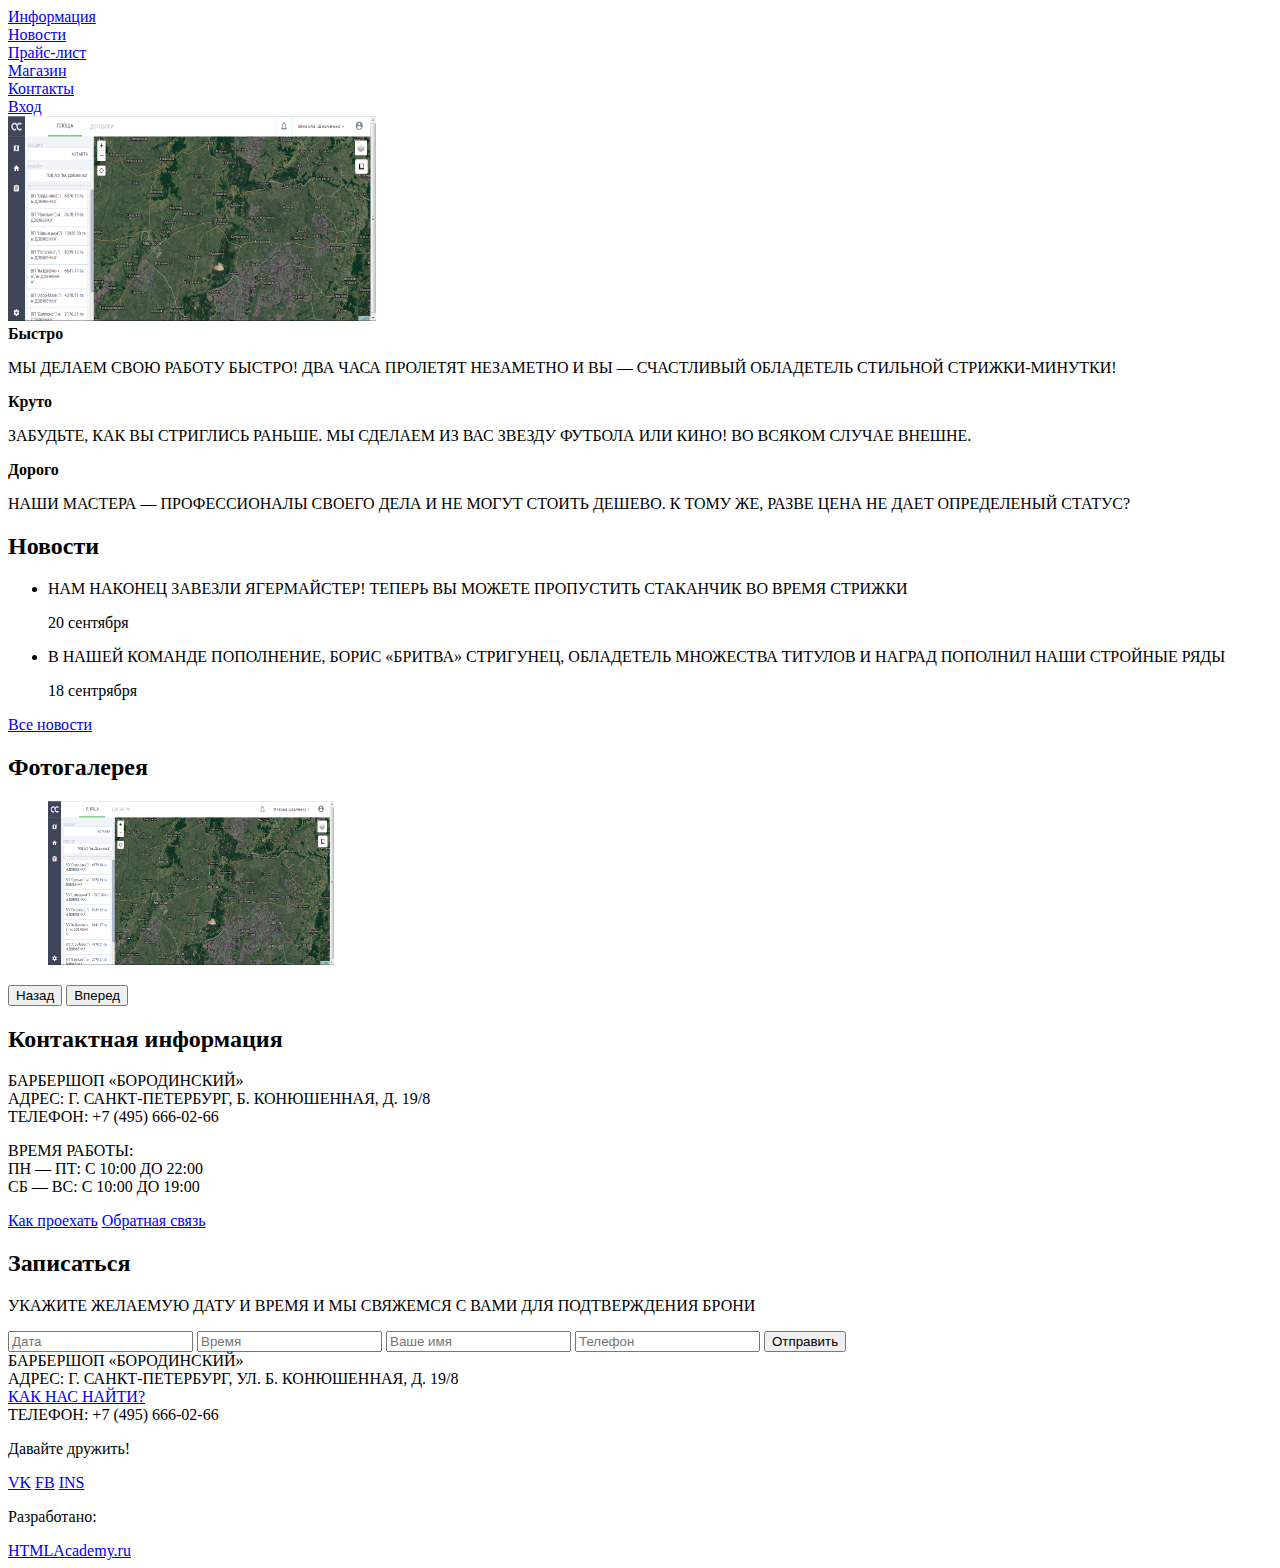
==== index.html @ 804c6f4c "Разметка" ====
<!DOCTYPE html>
<html lang ="ru">
	<head>
		<link href="css/style.css" rel="stylesheet">
		<meta charset="utf-8">
		<title>Барбершоп «Бородинский»</title>
	</head>
	<body>
		<header class="main-header">
			<div class="container">
				<nav class="main-navigation">
					<li>
						<a href="#">Информация</a>
					</li>
					<li>
						<a href="#">Новости</a>
					</li>
					<li>
						<a href="#">Прайс-лист</a>
					</li>
					<li>
						<a href="#">Магазин</a>
					</li>
					<li>
						<a href="#">Контакты</a>
					</li>
				</nav>
				<div class="user-block">
					<a class="login" href="#">Вход</a>
				</div>
			</div>
		</header>
		<main class="container">
			<div class="index-logo">
				<img src="img/index-logo.png" width="368" height="205" alt="Барбершоп «Бородинский»">
			</div>
			<section class="features">
				<div class="features-item">
					<b class="features-name">Быстро</b>
					<p>МЫ ДЕЛАЕМ СВОЮ РАБОТУ БЫСТРО! ДВА ЧАСА ПРОЛЕТЯТ 
					НЕЗАМЕТНО И ВЫ — СЧАСТЛИВЫЙ ОБЛАДЕТЕЛЬ 
					СТИЛЬНОЙ СТРИЖКИ-МИНУТКИ!
					</p>
				</div>
				<div class="features-item">
					<b class="features-name">Круто</b>
					<p>ЗАБУДЬТЕ, КАК ВЫ СТРИГЛИСЬ РАНЬШЕ.
					МЫ СДЕЛАЕМ ИЗ ВАС ЗВЕЗДУ ФУТБОЛА ИЛИ КИНО!
					ВО ВСЯКОМ СЛУЧАЕ ВНЕШНЕ.
					</p>
				</div>
				<div class="features-item">
					<b class="features-name">Дорого</b>
					<p>НАШИ МАСТЕРА — ПРОФЕССИОНАЛЫ СВОЕГО ДЕЛА 
					И НЕ МОГУТ СТОИТЬ ДЕШЕВО. К ТОМУ ЖЕ,
					РАЗВЕ ЦЕНА НЕ ДАЕТ ОПРЕДЕЛЕНЫЙ СТАТУС?
					</p>
				</div>
			</section>
			<div class="index-content">
				<div class="index-content-left">
					<h2 class="index-content-title">Новости</h2>
				<ul class="news-preview">
					<li>
						<p>НАМ НАКОНЕЦ ЗАВЕЗЛИ ЯГЕРМАЙСТЕР! 
						ТЕПЕРЬ ВЫ МОЖЕТЕ ПРОПУСТИТЬ СТАКАНЧИК ВО ВРЕМЯ СТРИЖКИ
						</p>
						<time datetime="2016-09-20">20 сентября</time>
					</li>
					<li>
						<p>В НАШЕЙ КОМАНДЕ ПОПОЛНЕНИЕ, БОРИС «БРИТВА» 
						СТРИГУНЕЦ, ОБЛАДЕТЕЛЬ МНОЖЕСТВА ТИТУЛОВ И НАГРАД ПОПОЛНИЛ НАШИ СТРОЙНЫЕ РЯДЫ
						</p>	
						<time datetime="2016-09-18">18 сентрября</time>
					</li>
				</ul>
				<a class="btn" href="#">Все новости</a>
			</div>
				<div class="index-content-right">
					<h2 class="index-content-title">Фотогалерея</h2>
						<div class="gallery">
							<figure class="gallery-content">
								<img src="img/photo-1.jpg" width="286" height="164" alt="">
							</figure>
							<button class="btn gallery-prev">Назад</button>
							<button class="btn gallery-next">Вперед</button>
						</div>
				</div>
			</div>
			<div class="index-content">
				<div class="index-content-left">
					<h2 class="index-content-title">Контактная информация</h2>
					<p>БАРБЕРШОП «БОРОДИНСКИЙ» <br>
					АДРЕС: Г. САНКТ-ПЕТЕРБУРГ, Б. КОНЮШЕННАЯ, Д. 19/8 <br>
					ТЕЛЕФОН: +7 (495) 666-02-66 <br>
					</p>
					<p>ВРЕМЯ РАБОТЫ:<br>
					ПН — ПТ: С 10:00 ДО 22:00 <br>
					СБ — ВС: С 10:00 ДО 19:00
					</p>
					<a class="btn" href="#">Как проехать</a>
					<a class="btn" href="#">Обратная связь</a>
				</div>
				<div class="index-content-right">
					<h2 class="index-content-title">Записаться</h2>
					<p>УКАЖИТЕ ЖЕЛАЕМУЮ ДАТУ И ВРЕМЯ И МЫ СВЯЖЕМСЯ С ВАМИ ДЛЯ ПОДТВЕРЖДЕНИЯ БРОНИ
					</p>
					<form class="appointment-form" action="https://echo.htmlacademy.ru" method="past">
						<input type="text" name="date" value="" placeholder="Дата">
						<input type="text" name="time" value="" placeholder="Время">
						<input type="text" name="name" value="" placeholder="Ваше имя">
						<input type="tel" name="phone" value="" placeholder="Телефон">
						<button class="btn" type="submit">Отправить</button>
					</form>
				</div>
			</div>
		</main>
		<footer class ="main-footer"> 
			<div class="container">
				<section class="footer-contacts">
					БАРБЕРШОП «БОРОДИНСКИЙ» <br>
					АДРЕС: Г. САНКТ-ПЕТЕРБУРГ, УЛ. Б. КОНЮШЕННАЯ, Д. 19/8 <br>
					<a href="#">КАК НАС НАЙТИ?</a><br>
					ТЕЛЕФОН: +7 (495) 666-02-66
				</section>
				<section class="footer-social">
					<p>Давайте дружить!</p>
					<a class="social-btn social-btn-vk" href="#">VK</a>
					<a class="social-btn social-btn-fb" href="#">FB</a>
					<a class="social-btn social-btn-ins" href="#">INS</a>
				</section>
				<section class="footer-conpyright">
					<p>Разработано:</p>
					<a class="btn" href="https://htmlacademy.ru">HTMLAcademy.ru</a>
				</section>
			</div>
		</footer>
	</body>
</html>
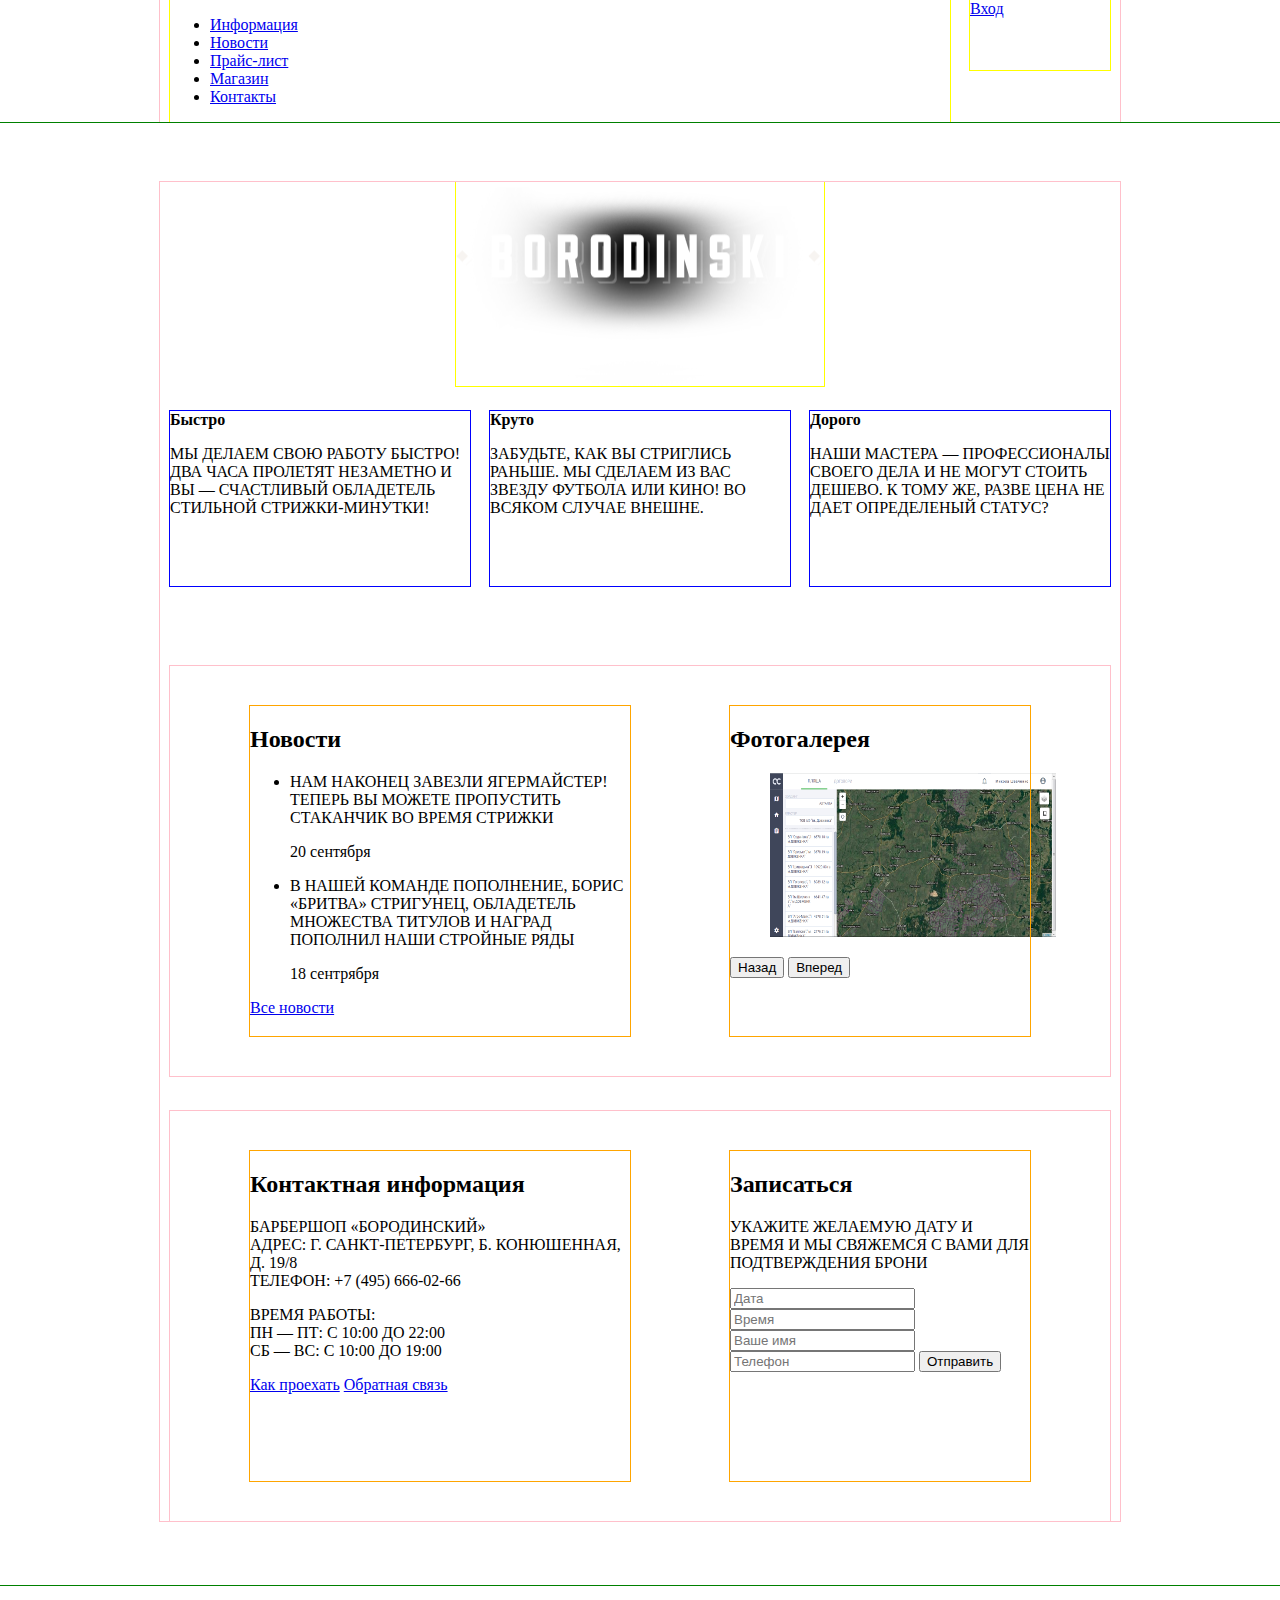
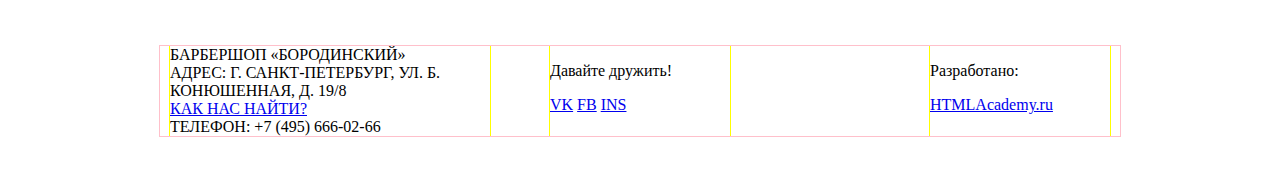
==== commit 81ab552c: "Grid:index,price adding images" ====
--- a/index.html
+++ b/index.html
@@ -2,28 +2,31 @@
 <html lang ="ru">
 	<head>
 		<link href="css/style.css" rel="stylesheet">
+
 		<meta charset="utf-8">
 		<title>Барбершоп «Бородинский»</title>
 	</head>
 	<body>
 		<header class="main-header">
-			<div class="container">
+			<div class="container clearfix ">
 				<nav class="main-navigation">
-					<li>
-						<a href="#">Информация</a>
-					</li>
-					<li>
-						<a href="#">Новости</a>
-					</li>
-					<li>
-						<a href="#">Прайс-лист</a>
-					</li>
-					<li>
-						<a href="#">Магазин</a>
-					</li>
-					<li>
-						<a href="#">Контакты</a>
-					</li>
+					<ul>
+						<li>
+							<a href="#">Информация</a>
+						</li>
+						<li>
+							<a href="#">Новости</a>
+						</li>
+						<li>
+							<a href="#">Прайс-лист</a>
+						</li>
+						<li>
+							<a href="#">Магазин</a>
+						</li>
+						<li>
+							<a href="#">Контакты</a>
+						</li>
+					</ul>
 				</nav>
 				<div class="user-block">
 					<a class="login" href="#">Вход</a>
@@ -34,7 +37,7 @@
 			<div class="index-logo">
 				<img src="img/index-logo.png" width="368" height="205" alt="Барбершоп «Бородинский»">
 			</div>
-			<section class="features">
+			<section class="features clearfix">
 				<div class="features-item">
 					<b class="features-name">Быстро</b>
 					<p>МЫ ДЕЛАЕМ СВОЮ РАБОТУ БЫСТРО! ДВА ЧАСА ПРОЛЕТЯТ 
@@ -57,25 +60,25 @@
 					</p>
 				</div>
 			</section>
-			<div class="index-content">
+			<div class="index-content clearfix ">
 				<div class="index-content-left">
 					<h2 class="index-content-title">Новости</h2>
-				<ul class="news-preview">
-					<li>
-						<p>НАМ НАКОНЕЦ ЗАВЕЗЛИ ЯГЕРМАЙСТЕР! 
-						ТЕПЕРЬ ВЫ МОЖЕТЕ ПРОПУСТИТЬ СТАКАНЧИК ВО ВРЕМЯ СТРИЖКИ
-						</p>
-						<time datetime="2016-09-20">20 сентября</time>
-					</li>
-					<li>
-						<p>В НАШЕЙ КОМАНДЕ ПОПОЛНЕНИЕ, БОРИС «БРИТВА» 
-						СТРИГУНЕЦ, ОБЛАДЕТЕЛЬ МНОЖЕСТВА ТИТУЛОВ И НАГРАД ПОПОЛНИЛ НАШИ СТРОЙНЫЕ РЯДЫ
-						</p>	
-						<time datetime="2016-09-18">18 сентрября</time>
-					</li>
-				</ul>
-				<a class="btn" href="#">Все новости</a>
-			</div>
+					<ul class="news-preview">
+						<li>
+							<p>НАМ НАКОНЕЦ ЗАВЕЗЛИ ЯГЕРМАЙСТЕР! 
+							ТЕПЕРЬ ВЫ МОЖЕТЕ ПРОПУСТИТЬ СТАКАНЧИК ВО ВРЕМЯ СТРИЖКИ
+							</p>
+							<time datetime="2016-09-20">20 сентября</time>
+						</li>
+						<li>
+							<p>В НАШЕЙ КОМАНДЕ ПОПОЛНЕНИЕ, БОРИС «БРИТВА» 
+							СТРИГУНЕЦ, ОБЛАДЕТЕЛЬ МНОЖЕСТВА ТИТУЛОВ И НАГРАД ПОПОЛНИЛ НАШИ СТРОЙНЫЕ РЯДЫ
+							</p>	
+							<time datetime="2016-09-18">18 сентрября</time>
+						</li>
+					</ul>
+					<a class="btn" href="#">Все новости</a>
+				</div>
 				<div class="index-content-right">
 					<h2 class="index-content-title">Фотогалерея</h2>
 						<div class="gallery">
@@ -87,7 +90,7 @@
 						</div>
 				</div>
 			</div>
-			<div class="index-content">
+			<div class="index-content clearfix ">
 				<div class="index-content-left">
 					<h2 class="index-content-title">Контактная информация</h2>
 					<p>БАРБЕРШОП «БОРОДИНСКИЙ» <br>
@@ -116,7 +119,7 @@
 			</div>
 		</main>
 		<footer class ="main-footer"> 
-			<div class="container">
+			<div class="container clearfix">
 				<section class="footer-contacts">
 					БАРБЕРШОП «БОРОДИНСКИЙ» <br>
 					АДРЕС: Г. САНКТ-ПЕТЕРБУРГ, УЛ. Б. КОНЮШЕННАЯ, Д. 19/8 <br>
@@ -129,7 +132,7 @@
 					<a class="social-btn social-btn-fb" href="#">FB</a>
 					<a class="social-btn social-btn-ins" href="#">INS</a>
 				</section>
-				<section class="footer-conpyright">
+				<section class="footer-copyright">
 					<p>Разработано:</p>
 					<a class="btn" href="https://htmlacademy.ru">HTMLAcademy.ru</a>
 				</section>
--- a/css/style.css
+++ b/css/style.css
@@ -0,0 +1,153 @@
+html,
+body {
+	min-width: 1122px;
+	min-height: 1750px;
+	margin: 0;
+	padding: 0;
+
+}
+
+
+body {
+
+	background-color: white;
+   /* background-image: url("../img/bg.jpg");
+    background-repeat: no-repeat;
+    background-position: center top;
+    */
+}
+
+.main-header {
+	margin-bottom: 60px;
+
+	/*Grid*/
+
+	outline: 1px solid green;
+}
+
+.clearfix::after {
+	content: "";
+	display: table;
+	clear: both;
+}
+.container {
+	width:940px;
+	padding:0 10px;
+	margin: 0 auto;
+	
+	/*Grid*/
+
+	outline: 1px solid pink;
+}
+
+.main-navigation{
+	float: left;
+	width: 780px;
+
+	/*Grid*/
+	
+	min-height: 70px;
+	outline: 1px solid yellow;
+}
+
+.user-block {
+	float: right;
+	width: 140px;
+
+	/*Grid*/
+	
+	min-height: 70px;
+	outline: 1px solid yellow;
+}
+
+.index-logo{
+	width: 368px;
+	height: 204px;
+	margin-right: auto;
+	margin-left: auto;
+	margin-bottom: 25px;
+
+	/*Grid*/
+
+	outline: 1px solid yellow; 
+}
+.features{
+	margin-bottom: 80px;
+}
+.features-item {
+	float: left;
+	width: 300px;
+	margin-right: 20px;
+
+	/*Grid*/
+	min-height: 175px;
+	outline: 1px solid blue;
+
+}
+
+.features-item:last-child {
+	margin-right: 0px;
+}
+
+.index-content{
+	padding: 40px 80px;
+	margin-bottom: 35px;
+	outline: 1px solid pink ;
+}
+
+.index-content-left{
+	float:left;
+	width:380px;
+
+	/*Grid*/
+	min-height: 330px;
+	outline: 1px solid orange ;
+}
+
+.index-content-right{
+	float: right;
+	width:300px;
+	
+	/*Grid*/
+	min-height: 330px;
+	outline: 1px solid orange;
+}
+.main-footer {
+	margin-top: 65px;
+	padding-top:60px;
+	padding-bottom:40px;
+
+	outline: 1px solid green;
+
+}
+
+.footer-contacts {
+	float: left;
+	width: 320px;
+	margin-right: 60px;
+
+		/*Grid*/
+	
+	min-height: 90px;
+	outline: 1px solid yellow;
+}
+
+.footer-social {
+	float: left;
+	width: 180px;
+
+		/*Grid*/
+	
+	min-height: 90px;
+	outline: 1px solid yellow;
+}
+
+.footer-copyright {
+	float: right;
+	width: 180px;
+
+		/*Grid*/
+	
+	min-height: 90px;
+	outline: 1px solid yellow;
+}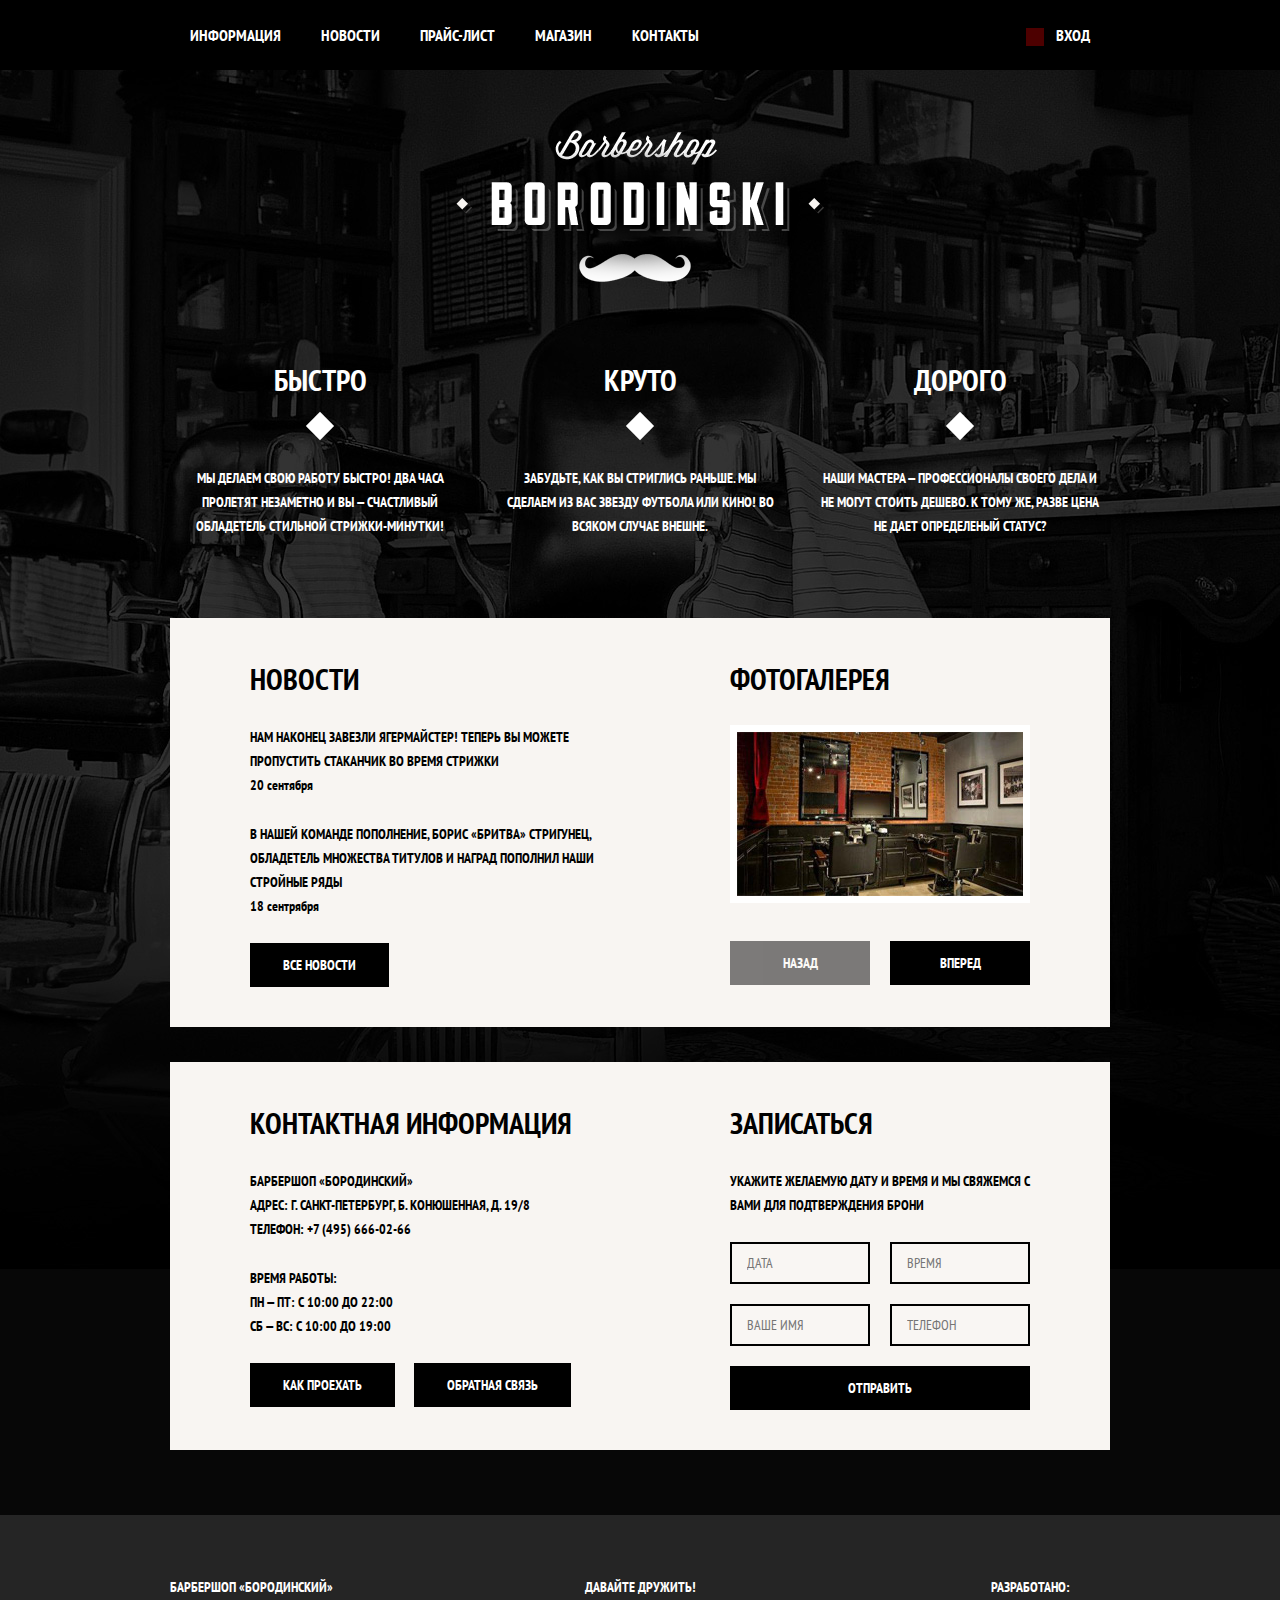
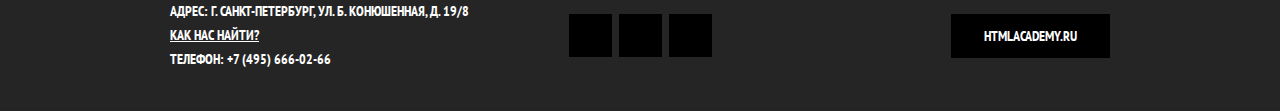
==== commit ac0dffa2: "Декоративные элементы index" ====
--- a/index.html
+++ b/index.html
@@ -1,8 +1,10 @@
 <!DOCTYPE html>
 <html lang ="ru">
 	<head>
+		<link href="https://fonts.googleapis.com/css?family=PT+Sans+Narrow:400,700&amp;subset=cyrillic" rel="stylesheet">
+		<link href="css/normalize.css" rel="stylesheet">
 		<link href="css/style.css" rel="stylesheet">
-
+		
 		<meta charset="utf-8">
 		<title>Барбершоп «Бородинский»</title>
 	</head>
@@ -83,10 +85,10 @@
 					<h2 class="index-content-title">Фотогалерея</h2>
 						<div class="gallery">
 							<figure class="gallery-content">
-								<img src="img/photo-1.jpg" width="286" height="164" alt="">
+								<img src="img/gallery-1.jpg" width="286" height="164" alt="">
 							</figure>
-							<button class="btn gallery-prev">Назад</button>
-							<button class="btn gallery-next">Вперед</button>
+							<button class="btn gallery-prev" type="button" disabled>Назад</button>
+							<button class="btn gallery-next" type="button">Вперед</button>
 						</div>
 				</div>
 			</div>
--- a/css/style.css
+++ b/css/style.css
@@ -1,28 +1,27 @@
 html,
 body {
-	min-width: 1122px;
-	min-height: 1750px;
 	margin: 0;
 	padding: 0;
-
-}
-
-
-body {
-
-	background-color: white;
-   /* background-image: url("../img/bg.jpg");
-    background-repeat: no-repeat;
-    background-position: center top;
-    */
-}
+}
+body { 
+	min-width: 960px;
+
+	font-weight: 700;
+	font-size: 14px;
+	line-height: 24px;
+	font-family: "PT Sans Narrow", "Arial",sans-serif;
+	color:#ffffff;
+	text-transform: uppercase;
+
+	background: #000000 url("../img/bg.jpg") no-repeat center top;
+} 
 
 .main-header {
 	margin-bottom: 60px;
 
-	/*Grid*/
-
-	outline: 1px solid green;
+	color:#ffffff;
+	
+	background-color: #000000; 
 }
 
 .clearfix::after {
@@ -30,124 +29,530 @@
 	display: table;
 	clear: both;
 }
+
 .container {
 	width:940px;
 	padding:0 10px;
 	margin: 0 auto;
-	
-	/*Grid*/
-
-	outline: 1px solid pink;
+
 }
 
 .main-navigation{
 	float: left;
 	width: 780px;
-
-	/*Grid*/
-	
-	min-height: 70px;
-	outline: 1px solid yellow;
+}
+
+.main-navigation ul {
+	margin: 0;
+	padding: 0;
+
+	list-style: none;
+	font-size:0;
+}
+
+.main-navigation li {
+	display: inline-block;
+
+	font-size:16px;
+	line-height: 20px;
+	vertical-align: top;
+}
+
+.main-navigation a {
+	display: block;
+	padding: 25px 20px;
+
+	color:#ffffff;
+	text-decoration: none;
+}
+
+.main-navigation a:hover {
+	background: #242424;
 }
 
 .user-block {
 	float: right;
-	width: 140px;
-
-	/*Grid*/
-	
-	min-height: 70px;
-	outline: 1px solid yellow;
+	max-width: 140px;
+}
+.login {
+	position: relative;
+	display: inline-block;
+	padding: 25px 20px;
+	padding-left: 50px;
+
+	font-size:16px;
+	line-height: 20px;
+	vertical-align: top;
+	color: #ffffff;
+	text-decoration: none;
+}
+
+.login:hover {
+	background: #242424;
+}
+
+.login::before {
+	content: "";
+	position: absolute;
+	top:28px;
+	left:20px;
+
+	width: 18px;
+	height:18px;
+
+	background: #ff0000 url("img/sprite.png") no-repeat -1px -15px ;
+	opacity: 0.3;
+}
+
+.login:hover::before {
+	opacity: 1;
 }
 
 .index-logo{
 	width: 368px;
 	height: 204px;
-	margin-right: auto;
-	margin-left: auto;
+	margin: 0 auto;
 	margin-bottom: 25px;
-
-	/*Grid*/
-
-	outline: 1px solid yellow; 
-}
+}
+.index-logo img {
+	width: 368px;
+	height: 204px;
+}
+
 .features{
 	margin-bottom: 80px;
 }
+
 .features-item {
 	float: left;
 	width: 300px;
 	margin-right: 20px;
-
-	/*Grid*/
-	min-height: 175px;
-	outline: 1px solid blue;
-
+	text-align: center;
+}
+
+.features-name {
+	position: relative;
+	display: block;
+
+	margin-bottom: 30px;
+	padding-bottom: 35px;
+
+	font-size:30px;
+	line-height: 42px;
 }
 
 .features-item:last-child {
 	margin-right: 0px;
 }
+
+.features-item p {
+	margin:10px;
+	margin-bottom: 0; 
+}
+
+.features-name::after {
+	content:"";
+	position: absolute;
+	bottom: 0;
+	left: 50%;
+	margin-left: -10px;
+
+	display: block;
+	width: 20px;
+	height: 20px;
+
+	background-color: #ffffff;
+	transform: rotate(45deg);
+}
+
 
 .index-content{
 	padding: 40px 80px;
 	margin-bottom: 35px;
-	outline: 1px solid pink ;
-}
-
-.index-content-left{
+
+	color: #000000;
+
+	background: 
+	url("../img/index-content-shadow") no-repeat center,
+	#f8f5f2 url("../img/pattern-white.jpg")
+	;
+}
+
+.index-content-left {
 	float:left;
 	width:380px;
-
-	/*Grid*/
-	min-height: 330px;
-	outline: 1px solid orange ;
-}
-
-.index-content-right{
+}
+
+.index-content-right {
 	float: right;
 	width:300px;
-	
-	/*Grid*/
-	min-height: 330px;
-	outline: 1px solid orange;
-}
-.main-footer {
+}
+
+.index-content-title {
+	margin: 0;
+	margin-bottom: 25px;
+
+	font-size: 30px;
+	line-height: 42px;
+}
+
+.index-content p {
+	margin: 0;
+	margin-bottom: 25px;
+}
+
+.news-preview {
+	margin: 0;
+	padding: 0;
+	padding-right: 35px;
+
+	list-style: none;
+}
+
+.news-preview li {
+	margin-bottom: 25px;
+}
+
+.news-preview p {
+	margin-bottom: 0;
+}
+
+.news-preview time {
+	text-transform: none;
+}
+
+.btn {
+	display: inline-block;
+	margin-right: 16px;
+	padding: 10px 33px;
+
+	/*font:inherit;*/
+	font-weight: 700;
+	font-size: 14px;
+	line-height: 24px;
+	font-family: "PT Sans Narrow", "Arial",sans-serif;
+	color:#ffffff;
+	vertical-align: top;
+	text-align: center;
+	text-transform: uppercase;
+	text-decoration:none;
+
+	background-color: #000000;
+	border: none;
+	cursor: pointer; 
+}
+
+.btn:hover,
+.btn:active {
+	background-color: #663d15;
+}
+
+.btn.disabled,
+.btn:disabled {
+	cursor: default;
+	opacity: 0.5;
+}
+.btn.disabled:hover,
+.btn:disabled:hover {
+	background-color: #000000; 
+}
+
+.gallery { 
+	position: relative;
+
+	height: 260px;
+}
+
+.gallery-content {
+	height:  164px;
+	margin: 0;
+
+	background-color: #cccccc;
+	border: 7px solid #ffffff;
+}
+
+.gallery-content img {
+	width: 286px;
+	height: 164px;
+}
+
+.gallery .btn {
+	position: absolute;
+	bottom:0;
+
+	width: 140px;
+	margin: 0;
+}
+
+.gallery-prev{
+	left:0;
+}
+
+.gallery-next{
+	right:0;
+}
+
+.appointment-form input {
+	/*
+	font:inherit;
+	color:inherit;
+	*/
+	float: left;
+	width: 106px;
+	margin-right: 20px;
+	margin-bottom: 20px;
+	padding: 7px 15px;
+
+	font-size: 14px;
+	line-height: 24px;
+	font-family: "PT Sans Narrow", "Arial",sans-serif;
+	color:#000000;
+	text-transform: uppercase;
+
+	background-color: #f9f6f3;
+	border: 2px solid #000000;
+}
+
+.appointment-form .btn {
+	clear: both;
+	width: 100%;
+}
+
+.appointment-form input:focus {
+	border: 2px solid #663d15;
+}
+
+.appointment-form input:nth-child(2n) {
+	margin-right: 0;
+}
+.main-footer{
 	margin-top: 65px;
-	padding-top:60px;
-	padding-bottom:40px;
-
-	outline: 1px solid green;
-
+	padding-top: 60px;
+	padding-bottom: 40px;
+
+	color: #ffffff;
+
+	background: #252525 url("../img/pattern-black.jpg");
 }
 
 .footer-contacts {
 	float: left;
 	width: 320px;
 	margin-right: 60px;
-
-		/*Grid*/
-	
-	min-height: 90px;
-	outline: 1px solid yellow;
+}
+.footer-contacts a {
+	color: #ffffff;
+}
+.footer-contacts a:hover {
+	text-decoration: none;
 }
 
 .footer-social {
 	float: left;
 	width: 180px;
 
-		/*Grid*/
-	
-	min-height: 90px;
-	outline: 1px solid yellow;
+	text-align:center;
+}
+
+.footer-social p {
+	margin: 0;
+	margin-bottom: 15px;
+}
+
+.social-btn {
+	display: inline-block;
+	width: 43px;
+	height: 43px;
+	margin: 0 2px;
+
+	font-size:0;
+	vertical-align: top;
+	text-decoration:none;
+
+	background:#000000 url("../img/sprite.png") no-repeat center;
+	transition:
+		background-position: 0.5s,
+		background-color: 0.5s
+	;
+}
+.social-btn:hover {
+	background-color: #ffffff;
+}
+
+.social-btn-vk {
+	background-position: 9px -447px;
+}
+.social-btn-fb {
+	background-position: 15px -171px;
+}
+.social-btn-ins {
+	background-position: 12px -313px;
+}
+.social-btn-vk:hover {
+	background-position: 9px -381px;
+}
+.social-btn-fb:hover {
+	background-position: 15px -100px;
+}
+.social-btn-ins:hover {
+	background-position: 12px -242px;
 }
 
 .footer-copyright {
 	float: right;
-	width: 180px;
-
-		/*Grid*/
-	
-	min-height: 90px;
-	outline: 1px solid yellow;
+	max-width: 180px;
+}
+
+.footer-copyright p {
+	margin: 0;
+	margin-bottom: 15px;
+
+	text-align: center; 
+}
+
+.footer-copyright .btn{
+	margin-right: 0;
+}
+
+.footer-copyright .btn:hover{
+	color:#000000;
+
+	background-color: #ffffff; 
+}
+
+
+
+
+
+
+ul,h1,h2{
+	margin:0;
+}
+
+.page-title {
+	font-family: PT Sans Narrow;
+	font-size:  30px;
+	text-transform: uppercase;
+	margin-bottom:24px;
+	margin-top:-6px;
+
+	display: block;
+
+}
+
+.breadcrumbs{
+	margin-bottom: 54px;
+}
+
+.content-title {
+	margin-bottom: 56px;
+}
+
+.price-content {
+	margin-bottom: 50px;
+}
+
+.price-content-right {
+	float:right;
+	width:460px;
+}
+
+.price-content-left {
+	float:left;
+	width:400px;
+}
+
+.price-about {
+	float:left;
+	width:380px;
+	margin-right: 80px;
+	padding:30px 5px 5px;
+}
+
+.price-about-title,price-content-title{
+
+
+}
+.price-content-title{
+
+	width: 70%;
+}
+
+.shop-content-left {
+	float:left;
+	width:210px;
+	margin-right:20px;
+}
+
+.shop-content-right {
+	float:left;
+	font-size:0px;
+	width:720px;
+
+	margin-right:-10px;
+	margin-top: -10px;
+}
+.shop-product {
+	display:inline-block;
+	vertical-align: top;
+
+	width:220px;
+	border:10px solid grey;
+
+}
+.page-slider{
+	float: left;
+	width: 700px;
+	margin-top: 25px;
+	padding:5px;
+}
+footer.shop {
+	margin-top: 50px;
+}
+footer.item{
+	margin-top: 20px;
+}
+img {
+	box-sizing: border-box;
+}
+
+.item-gallery{
+	float: left;
+	width: 460px;
+	margin-left:-10px;
+	border:10px solid grey;
+}
+
+.item-discription{
+	float: right;
+	width: 380px;
+	padding:10px;
+	padding-top: 20px;
+}
+
+.item-status{
+	float:left;
+}
+.item-articul{
+	float: right;
+}
+.item-shop{
+	margin-bottom: 35px;
+}
+
+.item-text{
+	margin-bottom: 40px;
+}
+
+.product-buy{
+	width: 190px;
+}
+
+.item-includes{
+	display: block;
+	margin-top: 60px;
+	margin-bottom:45px;
+}
+.item-list {
+
 }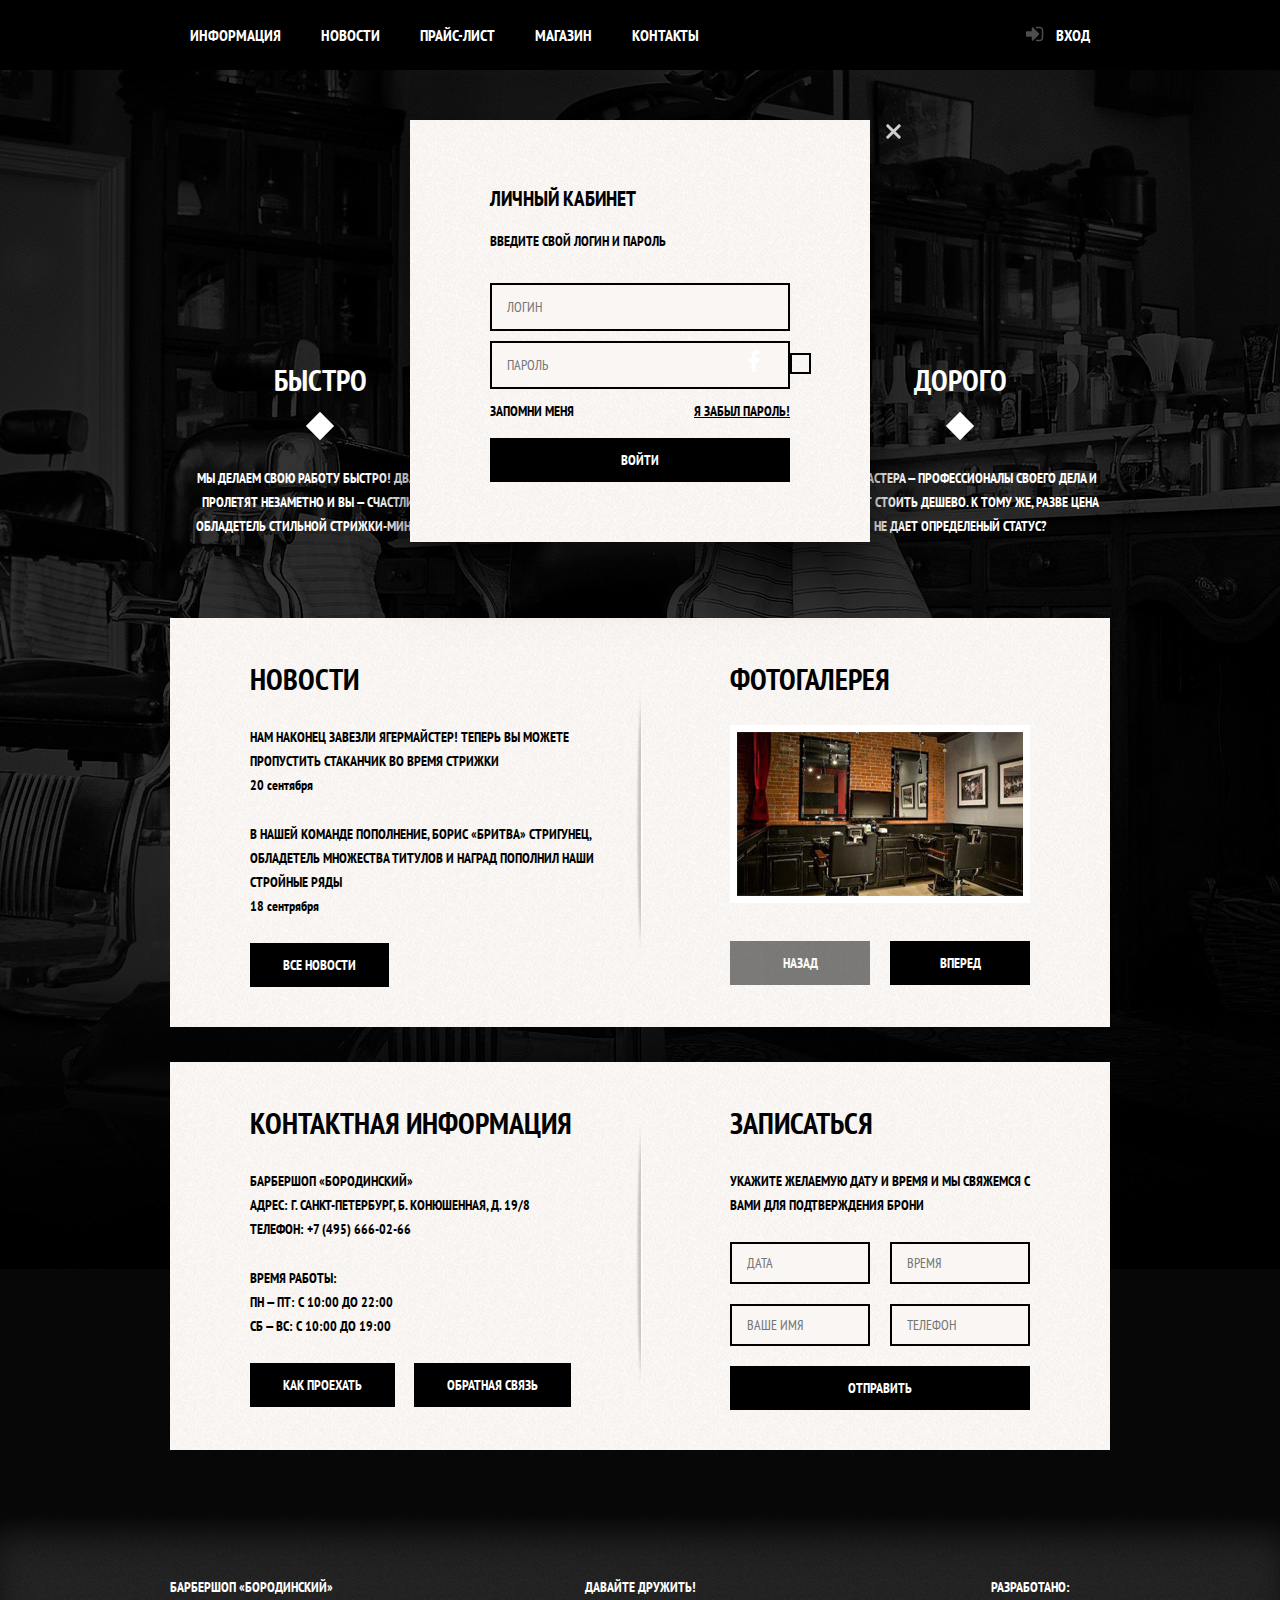
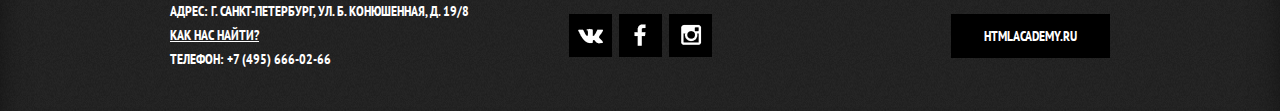
==== commit 9da8bb5b: "Форма входа" ====
--- a/index.html
+++ b/index.html
@@ -140,5 +140,22 @@
 				</section>
 			</div>
 		</footer>
+		<div class= "modal-content">
+			<button class="modal-content-close" type="button" title="close">Закрыть</button>
+			<h2 class="modal-content-title"> Личный кабинет
+			</h2>
+			<p> Введите свой логин и пароль</p>
+			<form class="login-form" action="#" method="post">
+				<input class="icon-user" type="text" name="login" placeholder="Логин">
+				<input class="icon-password" type="password" name="passowrd" placeholder="Пароль">
+				<label class="login-checkbox">
+					<input type="checkbox" name="checkbox" name="remember">
+					<span class="checkbox-indicator"> </span> Запомни меня
+				</label>
+				<a class="restore" href="#">Я забыл пароль!</a>
+				<button class="btn" type="submit">войти</button>
+			</form>
+		</div>
+		</div>
 	</body>
 </html>--- a/css/style.css
+++ b/css/style.css
@@ -3,6 +3,7 @@
 	margin: 0;
 	padding: 0;
 }
+
 body { 
 	min-width: 960px;
 
@@ -14,14 +15,13 @@
 	text-transform: uppercase;
 
 	background: #000000 url("../img/bg.jpg") no-repeat center top;
-} 
-
-.main-header {
-	margin-bottom: 60px;
-
-	color:#ffffff;
-	
-	background-color: #000000; 
+}
+
+.inner-page{
+	color:#000000;
+
+	background:	#f8f5f2 url("../img/pattern-white.png")	;
+
 }
 
 .clearfix::after {
@@ -37,7 +37,19 @@
 
 }
 
-.main-navigation{
+.main-header {
+	margin-bottom: 60px;
+
+	color:#ffffff;
+	
+	background-color: #000000; 
+}
+
+.inner-page .main-header {
+	margin-bottom: 55px;
+}
+
+.main-navigation {
 	float: left;
 	width: 780px;
 }
@@ -70,10 +82,49 @@
 	background: #242424;
 }
 
+.main-navigation .active {
+	position: relative;
+
+	background-color: none;
+}
+
+.main-navigation .active a:hover {
+	background: none;
+}
+
+.main-navigation .active:after {
+	content: "";
+	position: absolute;
+	right: 20px;
+	bottom: 0;
+	left: 20px;
+
+	height: 5px;
+
+	background-color: #ffffff;
+}
+
+.main-navigation .inner-logo {
+	float: left;
+	width: 111px;
+	height: 20px;
+	padding-top: 22px;
+}
+
+.main-navigation .inner-logo img {
+	width:111px;
+	height: 24px;
+}
+
+.main-navigation .inner-logo:hover {
+	background: none;
+}
+  
 .user-block {
 	float: right;
 	max-width: 140px;
 }
+
 .login {
 	position: relative;
 	display: inline-block;
@@ -94,13 +145,14 @@
 .login::before {
 	content: "";
 	position: absolute;
-	top:28px;
+	top:26px;
 	left:20px;
 
 	width: 18px;
 	height:18px;
 
-	background: #ff0000 url("img/sprite.png") no-repeat -1px -15px ;
+
+	background: url("../img/sprite.png") no-repeat -15px -263px; ;
 	opacity: 0.3;
 }
 
@@ -173,8 +225,8 @@
 	color: #000000;
 
 	background: 
-	url("../img/index-content-shadow") no-repeat center,
-	#f8f5f2 url("../img/pattern-white.jpg")
+	url("../img/index-content-shadow.png") no-repeat center,
+	#f8f5f2 url("../img/pattern-white.png")
 	;
 }
 
@@ -226,7 +278,7 @@
 	margin-right: 16px;
 	padding: 10px 33px;
 
-	/*font:inherit;*/
+
 	font-weight: 700;
 	font-size: 14px;
 	line-height: 24px;
@@ -252,6 +304,7 @@
 	cursor: default;
 	opacity: 0.5;
 }
+
 .btn.disabled:hover,
 .btn:disabled:hover {
 	background-color: #000000; 
@@ -293,10 +346,6 @@
 }
 
 .appointment-form input {
-	/*
-	font:inherit;
-	color:inherit;
-	*/
 	float: left;
 	width: 106px;
 	margin-right: 20px;
@@ -325,6 +374,203 @@
 .appointment-form input:nth-child(2n) {
 	margin-right: 0;
 }
+
+/*Стили внутренних страниц*/
+
+.inner-page-title {
+	margin-bottom: 55px;
+}
+
+.inner-page-title h1 {
+	margin: 0;
+	margin-bottom: 20px;
+	padding: 0;
+
+	font-size: 30px;
+	line-height: 42px;
+}
+
+.breadcrumbs {
+	margin: 0;
+	padding: 0;
+
+	list-style: none;
+}
+
+.breadcrumbs li {
+	position: relative;
+
+	display: inline;
+	padding-right: 40px;
+}
+
+.breadcrumbs li:after {
+	content: "";
+	position: absolute;
+	top: 4px;
+	right: 18px;
+ 
+ 	width: 8px;
+	height: 8px;
+
+	background-color: #000000; 
+	transform: rotate(45deg);
+}
+
+.breadcrumbs a {
+	color: #000000;
+	text-decoration: none;
+}
+
+.breadcrumbs a:hover {
+	text-decoration: underline;
+}
+
+.breadcrumbs .current {
+	color: #aba9a7;
+}
+
+.breadcrumbs .current:after {
+	display: none;
+}
+
+/* Общие стили */
+
+.inner-content {
+	margin-bottom: 75px;
+} 
+
+.inner-content h2 {
+	margin-top: 60px;
+	margin-bottom: 30px;
+
+	font-size: 24px;
+	line-height: 30px;
+}
+
+.inner-content p {
+	margin: 14px 0;
+}
+
+.inner-content h2 + h3 {
+	margin-top: 30px;
+}
+
+.inner-content table {
+	border-collapse: collapse;
+}
+
+.inner-content td {
+	padding: 10px 15px;
+
+	border: 2px solid #000000;
+}
+
+.big-heading {
+	margin-top: 55px;
+	margin-bottom: 65px;
+
+	text-align: center;
+}
+
+.big-heading h2 {
+	position: relative;
+	z-index: 2;
+
+	display: inline-block;
+	margin: 0;
+	padding: 0 25px;
+
+	font-size: 48px;
+	line-height: 48px;
+	text-align: center;
+
+	background: #f8f5f2 url("../img/pattern-white.png")	;
+}
+
+.big-heading:after {
+	content: "";
+	position: relative;
+	top:-25px;
+	z-index: 1;
+
+	display: block;
+
+	border-bottom: 2px solid #000000;
+}
+
+.custom-list-1 {
+	margin: 14px 0;
+	padding: 0;
+
+	list-style: none;
+}
+.custom-list-1 li {
+	position: relative;
+
+	margin-bottom: 15px;
+	padding-left: 20px;
+}
+
+.custom-list-1 li:before {
+	content: "";
+	position: absolute;
+	top: 8px;
+	left: 0;
+
+	width: 8px;
+	height: 8px;
+
+	background-color: #000000;
+	transform: rotate(45deg);
+}
+
+.prices-table {
+	width: 100%;
+}
+
+.prices-table td {
+	width: 50%;
+}
+
+.prices-table td:last-child {
+	text-align:center;
+}
+.short-text {
+	padding-right: 80px;
+}
+
+/*Колонки для контейнера*/
+
+.inner-columns {
+	margin: 60px 0;
+} 
+
+.inner-column-left,
+.inner-column-right {
+	width: 460px;
+}
+
+.inner-column-left {
+	float: left;
+}
+
+.inner-column-right {
+	float:right;
+}
+
+.inner-column-left *:first-child,
+.inner-column-right *:first-child {
+	margin-top: 0;
+}
+
+.inner-column-left *:last-child,
+.inner-column-right *:last-child {
+	margin-bottom: 0;
+}
+
+/*Подвал*/
+
 .main-footer{
 	margin-top: 65px;
 	padding-top: 60px;
@@ -332,8 +578,10 @@
 
 	color: #ffffff;
 
-	background: #252525 url("../img/pattern-black.jpg");
-}
+	background: #252525 url("../img/pattern-black.png");
+	box-shadow: inset 0px 30px 40px -15px #000; 
+	}
+
 
 .footer-contacts {
 	float: left;
@@ -374,28 +622,29 @@
 		background-position: 0.5s,
 		background-color: 0.5s
 	;
+
 }
 .social-btn:hover {
 	background-color: #ffffff;
 }
 
 .social-btn-vk {
-	background-position: 9px -447px;
+	background-position: -6px -295px;
 }
 .social-btn-fb {
-	background-position: 15px -171px;
+	background-position: 0 -47px;
 }
 .social-btn-ins {
-	background-position: 12px -313px;
+	background-position: -3px -151px;
 }
 .social-btn-vk:hover {
-	background-position: 9px -381px;
+	background-position: -6px -341px;
 }
 .social-btn-fb:hover {
-	background-position: 15px -100px;
+	background-position: 0 -99px;
 }
 .social-btn-ins:hover {
-	background-position: 12px -242px;
+	background-position: -3px -202px;
 }
 
 .footer-copyright {
@@ -420,7 +669,197 @@
 	background-color: #ffffff; 
 }
 
-
+/*Всплывающая форма*/
+.modal-content {
+	position:absolute;
+	top:120px;
+	left:50%;
+
+	width: 300px;
+	margin-left: -230px; 
+	padding: 50px 80px;
+
+	color: #000000;
+
+	background: #f8f3f0 url("../img/pattern-white.png"); 
+  box-shadow: 0 30px 50px rgba(0,0,0,0.7);
+}
+.modal-content-close {
+	position: absolute;
+	top:0;
+	right:-34px;
+
+	width:22px;
+	height:22px;
+
+	font-size: 0;
+
+	background-color: transparent;
+	border: 0;
+	cursor: pointer;
+}
+.modal-content-close::before,
+.modal-content-close::after {
+	content: "";
+	position: absolute;
+	top:10px;
+	left:2px;
+
+	width:19px;
+	height:3px;
+	background-color: #d0d0d0;
+	border-radius: 1px;
+}
+
+.modal-content-close::before {
+	transform: rotate(45deg);
+}
+
+.modal-content-close::after {
+	transform: rotate(-45deg);
+}
+
+.modal-contrnt h2{
+	margin: 0;
+	margin-bottom: 20px;
+
+	font-size: 30px;
+	line-height: 42px;
+}
+
+.modal-content p{
+	margin: 0;
+	margin-bottom: 14px;
+}
+
+.modal-content .login-form {
+	margin-top: 30px;
+	margin-bottom: 10px;
+}
+
+.login-form input[type="text"],
+.login-form input[type="password"] {
+	width: 241px;
+	margin: 0;
+	margin-bottom: 10px;
+	padding: 10px 15px;
+	padding-right: 40px;
+
+	font-size: 14px;
+	line-height: 24px;
+	font-family: "PT Sans Narrow", "Arial", "sans-serif";
+
+	color:#000000;
+	text-transform: uppercase;
+	background-color: #f9f6f3;
+	border: 2px solid #000000;
+
+}
+.login-form input.icon-user {
+	background-image: url(../img/sprite.png) ;
+	background-repeat: no-repeat;
+	background-position: 100% -504px;
+}
+
+.login-form input.icon-password {
+	background-image: url(../img/sprite.png) ;
+	background-repeat: no-repeat;
+	background-position: 100% -50px;
+}
+
+.login-form .restore {
+	float: right;
+
+	color: #000000;
+}
+
+.login-form .btn { 
+	width: 100%;
+	margin-top:15px;
+
+}
+
+.login-checkbox {
+	position: relative;
+
+	padding-left: 30px;
+
+	cursor: pointer;
+}
+.login-checkbox:hover {
+	color:#663d15;
+}
+
+
+.login-checkbox input[type="checkbox"] + .checkbox-indicator{
+	position: absolute;
+	top:-3px;
+	left:0;
+
+	width: 17px;
+	height: 17px;
+	border:2px solid #000000;
+}
+.login-checkbox input[type="checkbox"] {
+	display: none;
+}
+
+
+.login-checkbox input[type="checkbox"]:checked + 
+.checkbox-indicator::before,
+.login-checkbox input[type="checkbox"]:checked + 
+.checkbox-indicator::after  {
+	content: "";
+	position: absolute;
+	top:8px;
+	left: 1px;
+
+	width: 15px;
+	height: 2px;
+
+	background-color: #000000;
+
+}
+
+.login-checkbox input[type="checkbox"]:checked + 
+.checkbox-indicator::before {
+	transform: rotate(45deg);
+}
+
+.login-checkbox input[type="checkbox"]:checked + 
+.checkbox-indicator::aftrer{
+	transform: rotate(-45deg);
+}
+
+.login-checkbox input[type="checkbox"]:checked + 
+.checkbox-indicator::before{
+	transform: rotate(45deg);
+}
+
+.login-checkbox input[type="checkbox"]:checked + 
+.checkbox-indicator::after{
+	transform: rotate(-45deg);
+}
+
+/*
+.sprite {
+    background-image: url(spritesheet.png);
+    background-repeat: no-repeat;
+    display: block;
+}
+
+.sprite-ico-checkbox-cross {
+    width: 12px;
+    height: 12px;
+    background-position: -10px -10px;
+}
+
+
+.sprite-ico-login {
+    width: 18px;
+    height: 16px;
+    background-position: -188px -10px;
+}
 
 
 
@@ -555,4 +994,6 @@
 }
 .item-list {
 
-}+
+}
+*/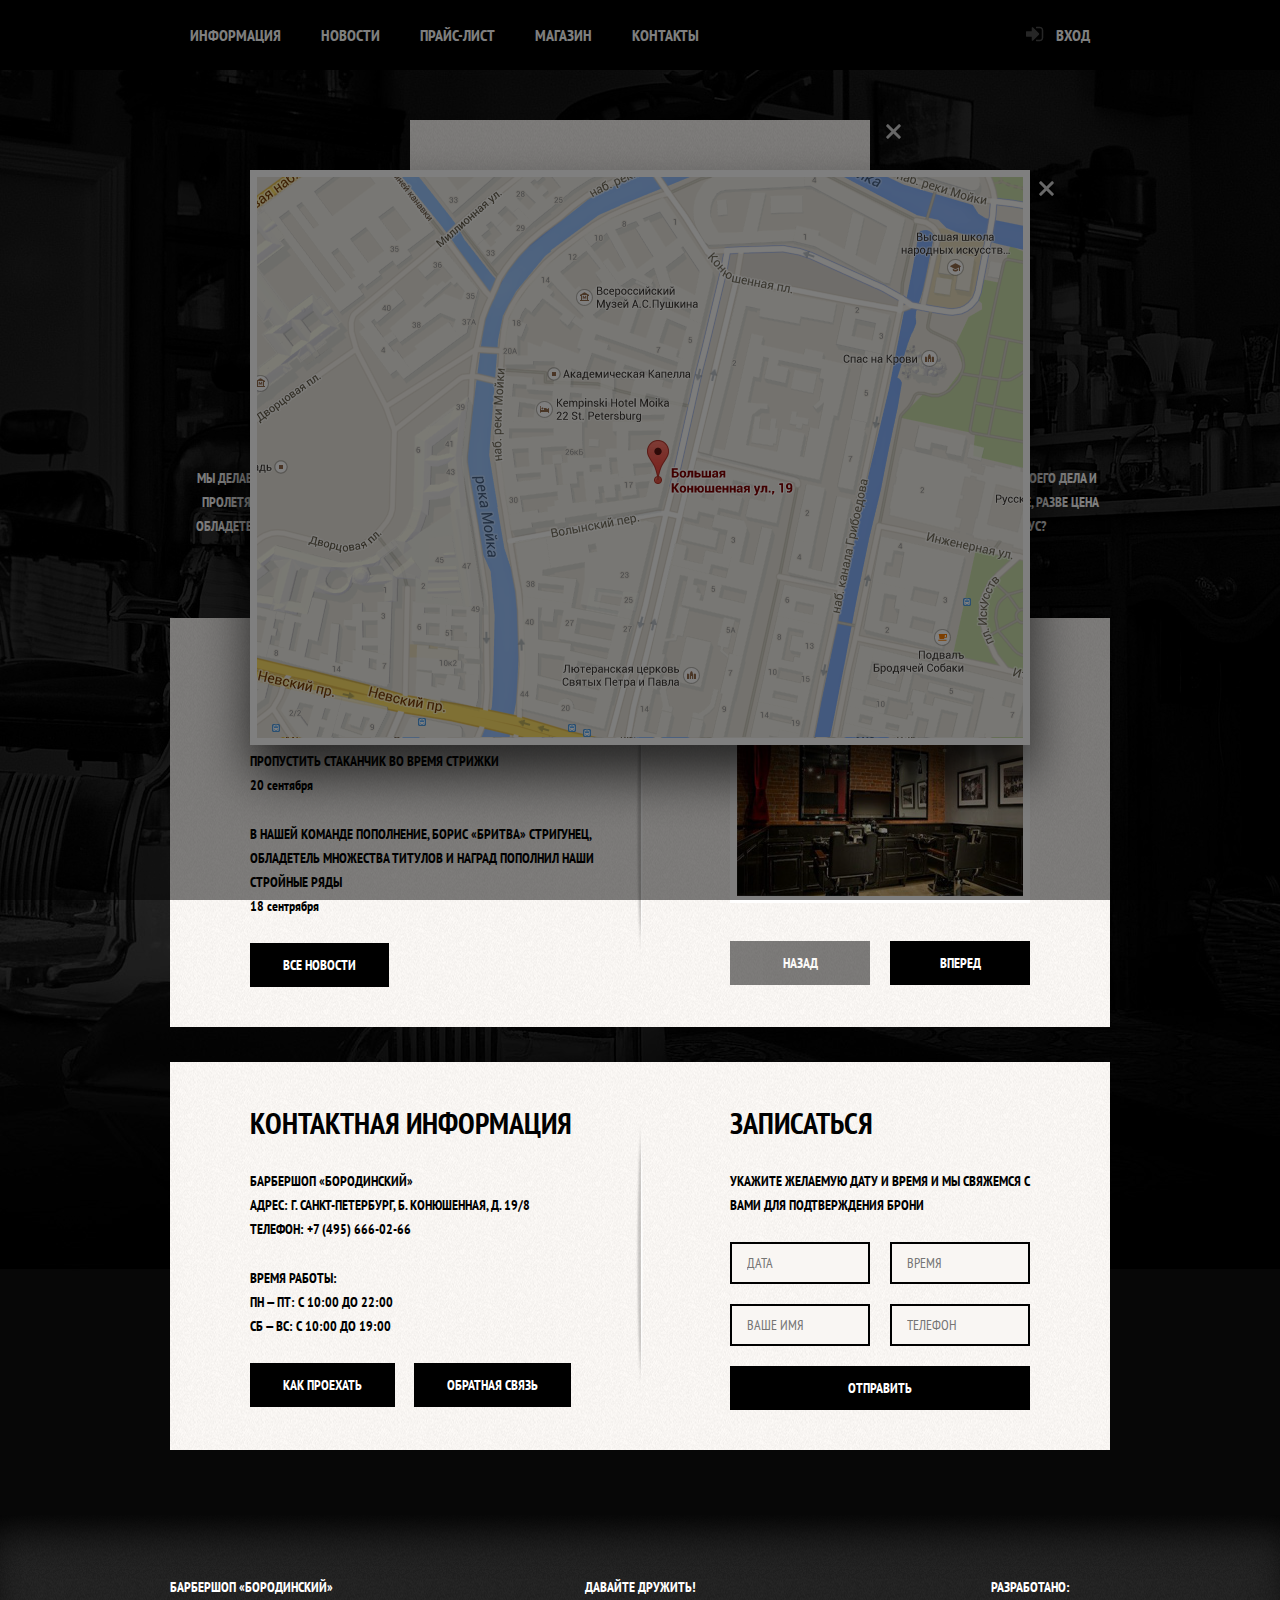
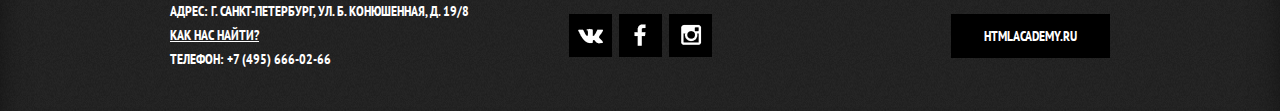
==== commit 8604aa57: "Карта и спрайт" ====
--- a/index.html
+++ b/index.html
@@ -20,7 +20,7 @@
 							<a href="#">Новости</a>
 						</li>
 						<li>
-							<a href="#">Прайс-лист</a>
+							<a href="price.html">Прайс-лист</a>
 						</li>
 						<li>
 							<a href="#">Магазин</a>
@@ -110,7 +110,7 @@
 					<h2 class="index-content-title">Записаться</h2>
 					<p>УКАЖИТЕ ЖЕЛАЕМУЮ ДАТУ И ВРЕМЯ И МЫ СВЯЖЕМСЯ С ВАМИ ДЛЯ ПОДТВЕРЖДЕНИЯ БРОНИ
 					</p>
-					<form class="appointment-form" action="https://echo.htmlacademy.ru" method="past">
+					<form class="appointment-form" action="https://echo.htmlacademy.ru" method="post">
 						<input type="text" name="date" value="" placeholder="Дата">
 						<input type="text" name="time" value="" placeholder="Время">
 						<input type="text" name="name" value="" placeholder="Ваше имя">
@@ -142,20 +142,24 @@
 		</footer>
 		<div class= "modal-content">
 			<button class="modal-content-close" type="button" title="close">Закрыть</button>
-			<h2 class="modal-content-title"> Личный кабинет
-			</h2>
+			<h2 class="modal-content-title"> Личный кабинет </h2>
 			<p> Введите свой логин и пароль</p>
 			<form class="login-form" action="#" method="post">
 				<input class="icon-user" type="text" name="login" placeholder="Логин">
 				<input class="icon-password" type="password" name="passowrd" placeholder="Пароль">
 				<label class="login-checkbox">
-					<input type="checkbox" name="checkbox" name="remember">
-					<span class="checkbox-indicator"> </span> Запомни меня
+					<input type="checkbox" name="remember">
+					<span class="checkbox-indicator"></span>
+					Запомни меня
 				</label>
 				<a class="restore" href="#">Я забыл пароль!</a>
 				<button class="btn" type="submit">войти</button>
 			</form>
 		</div>
+		<div class="modal-content-map">
+			<button class="modal-content-close" type="button" title="close">Закрыть</button>
+			<div id="yandex-map"></div>
 		</div>
+		<div class="modal-overlay"></div>
 	</body>
 </html>--- a/css/style.css
+++ b/css/style.css
@@ -4,7 +4,7 @@
 	padding: 0;
 }
 
-body { 
+body {
 	min-width: 960px;
 
 	font-weight: 700;
@@ -20,7 +20,7 @@
 .inner-page{
 	color:#000000;
 
-	background:	#f8f5f2 url("../img/pattern-white.png")	;
+	background: #f8f5f2 url("../img/pattern-white.png")	;
 
 }
 
@@ -438,7 +438,7 @@
 
 .inner-content {
 	margin-bottom: 75px;
-} 
+}
 
 .inner-content h2 {
 	margin-top: 60px;
@@ -540,11 +540,11 @@
 	padding-right: 80px;
 }
 
-/*Колонки для контейнера*/
+/*--------Колонки для контейнера----------*/
 
 .inner-columns {
 	margin: 60px 0;
-} 
+}
 
 .inner-column-left,
 .inner-column-right {
@@ -569,7 +569,7 @@
 	margin-bottom: 0;
 }
 
-/*Подвал*/
+/*-------Подвал------*/
 
 .main-footer{
 	margin-top: 65px;
@@ -669,21 +669,50 @@
 	background-color: #ffffff; 
 }
 
-/*Всплывающая форма*/
+/*-----------------------------------Всплывающая форма------------------------*/
 .modal-content {
-	position:absolute;
+	position:fixed;
 	top:120px;
 	left:50%;
 
+	/*
+	display: none;
+	*/
 	width: 300px;
 	margin-left: -230px; 
 	padding: 50px 80px;
 
 	color: #000000;
 
-	background: #f8f3f0 url("../img/pattern-white.png"); 
-  box-shadow: 0 30px 50px rgba(0,0,0,0.7);
-}
+	background: #f8f3f0 url("../img/pattern-white.png");
+	box-shadow: 0 30px 50px rgba(0,0,0,0.7);
+}
+
+.modal-content-map {
+	position: fixed;
+	top: 50%;
+	left: 50%;
+	width: 766px;
+	height: 561px;
+	margin-top: -280px;
+	margin-left: -390px;
+	background: #e9e5dc url("../img/map.png");
+	border: 7px solid white;
+	box-shadow: 0 30px 50px rgba(0, 0, 0, 0.7);
+}
+
+.modal-overlay {
+	position: fixed;
+	top:0;
+	left:0;
+	z-index:10;
+
+	width:100%;
+	height:100%;
+
+	background: rgba(0, 0, 0, 0.5);
+}
+
 .modal-content-close {
 	position: absolute;
 	top:0;
@@ -756,15 +785,15 @@
 
 }
 .login-form input.icon-user {
-	background-image: url(../img/sprite.png) ;
+	background-image: url(../img/login_sprite.png) ;
 	background-repeat: no-repeat;
-	background-position: 100% -504px;
+	background-position: 100% 16px;
 }
 
 .login-form input.icon-password {
-	background-image: url(../img/sprite.png) ;
+	background-image: url(../img/login_sprite.png) ;
 	background-repeat: no-repeat;
-	background-position: 100% -50px;
+	background-position: 100% -40px;
 }
 
 .login-form .restore {
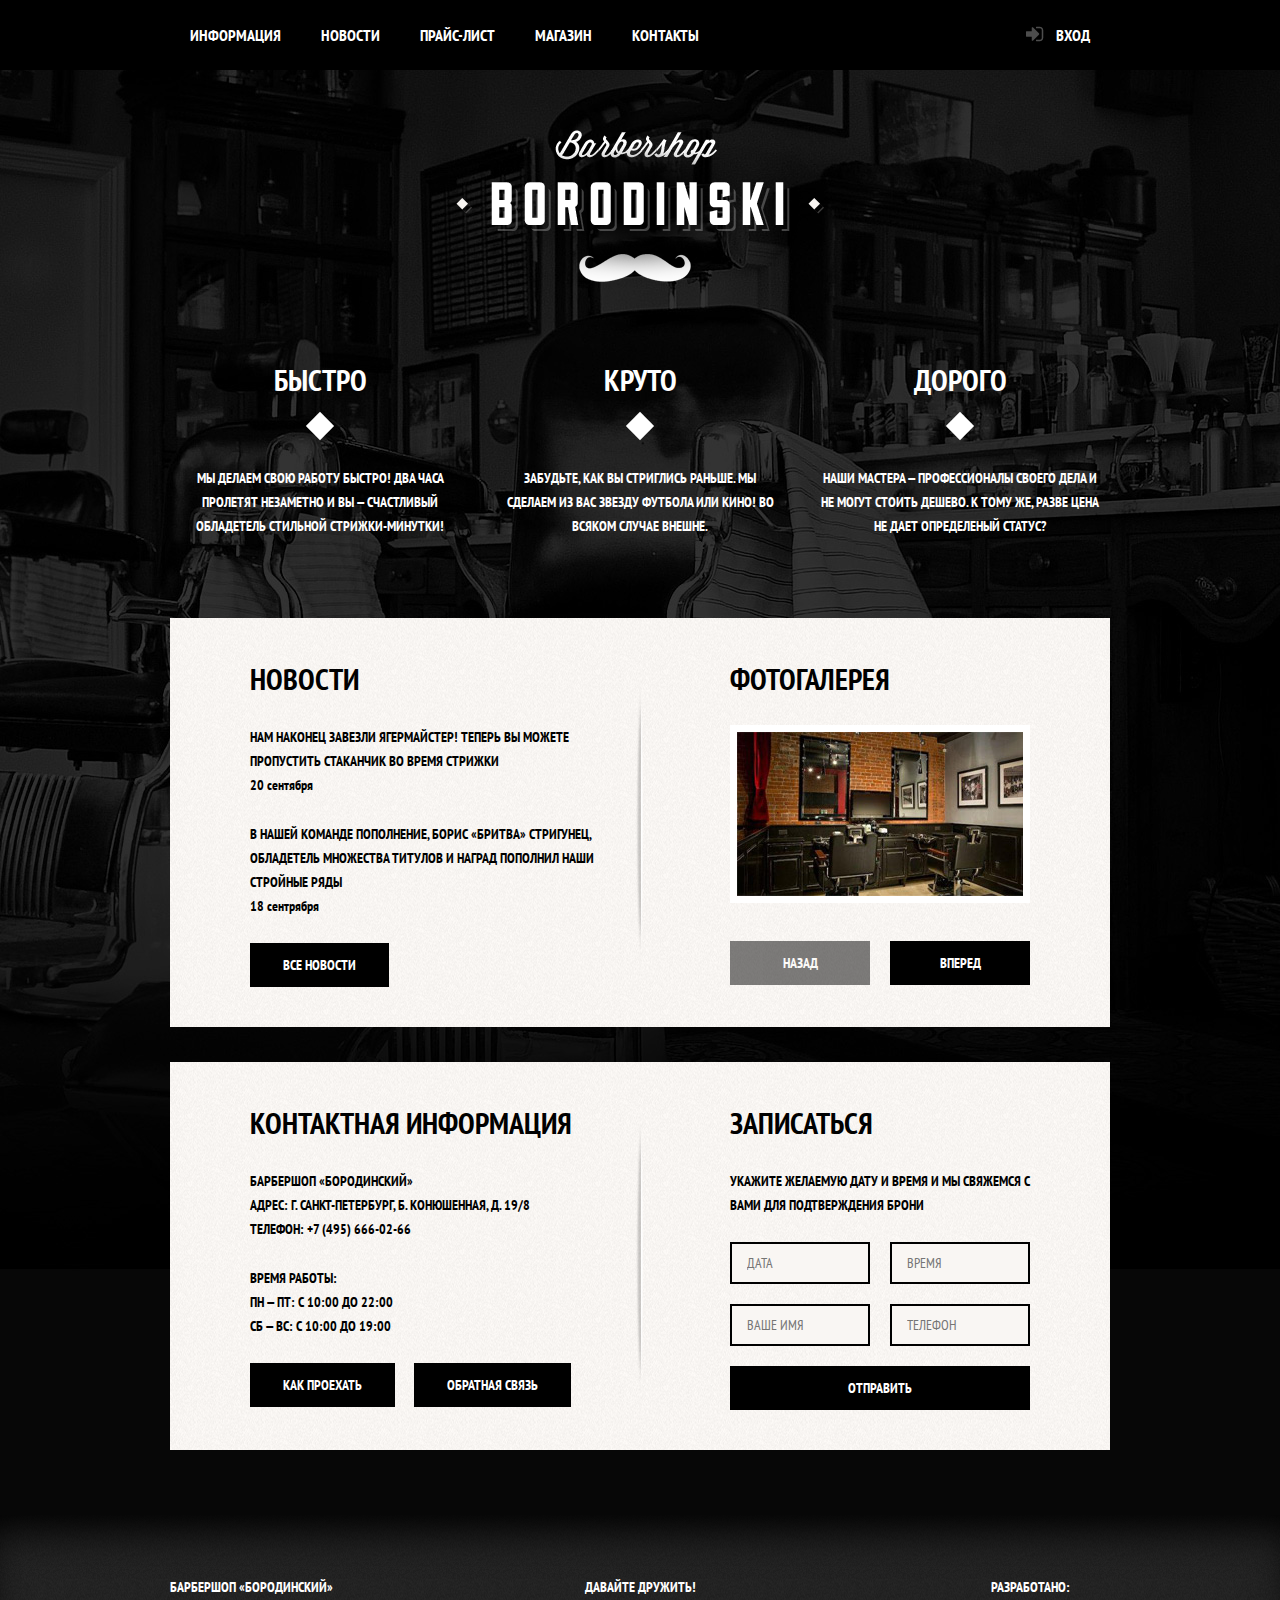
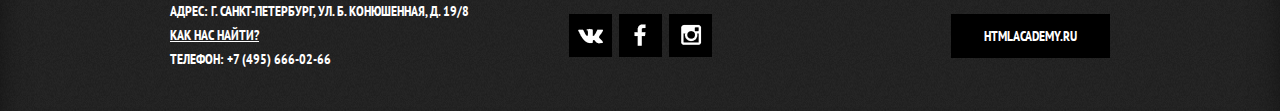
==== commit 6f48ec8f: "JS для модальных окон" ====
--- a/index.html
+++ b/index.html
@@ -103,7 +103,7 @@
 					ПН — ПТ: С 10:00 ДО 22:00 <br>
 					СБ — ВС: С 10:00 ДО 19:00
 					</p>
-					<a class="btn" href="#">Как проехать</a>
+					<a class="btn js-open-map" href="#">Как проехать</a>
 					<a class="btn" href="#">Обратная связь</a>
 				</div>
 				<div class="index-content-right">
@@ -154,12 +154,15 @@
 				</label>
 				<a class="restore" href="#">Я забыл пароль!</a>
 				<button class="btn" type="submit">войти</button>
+			
 			</form>
+			
 		</div>
 		<div class="modal-content-map">
 			<button class="modal-content-close" type="button" title="close">Закрыть</button>
-			<div id="yandex-map"></div>
+	<iframe src="https://www.google.com/maps/embed?pb=!1m18!1m12!1m3!1d5931.617585137552!2d30.319437796162404!3d59.938980156355335!2m3!1f0!2f0!3f0!3m2!1i1024!2i768!4f13.1!3m3!1m2!1s0x4696310fca5ba729%3A0xea9c53d4493c879f!2z0JHQvtC70YzRiNCw0Y8g0JrQvtC90Y7RiNC10L3QvdCw0Y8g0YPQuy4sIDE5LCDQodCw0L3QutGCLdCf0LXRgtC10YDQsdGD0YDQsywg0KDQvtGB0YHQuNGPLCAxOTExODY!5e0!3m2!1sru!2sua!4v1509303570390" width="766" height="561" frameborder="0" style="border:0" allowfullscreen></iframe>
 		</div>
 		<div class="modal-overlay"></div>
+		<script src="js/script.js"></script>
 	</body>
 </html>--- a/css/style.css
+++ b/css/style.css
@@ -1,1028 +1,1180 @@
 html,
 body {
-	margin: 0;
-	padding: 0;
+  margin: 0;
+  padding: 0;
 }
 
 body {
-	min-width: 960px;
-
-	font-weight: 700;
-	font-size: 14px;
-	line-height: 24px;
-	font-family: "PT Sans Narrow", "Arial",sans-serif;
-	color:#ffffff;
-	text-transform: uppercase;
-
-	background: #000000 url("../img/bg.jpg") no-repeat center top;
-}
-
-.inner-page{
-	color:#000000;
-
-	background: #f8f5f2 url("../img/pattern-white.png")	;
-
+  min-width: 960px;
+
+  font-weight: 700;
+  font-size: 14px;
+  line-height: 24px;
+  font-family: 'PT Sans Narrow', 'Arial',sans-serif;
+  color: #ffffff;
+  text-transform: uppercase;
+
+  background: #000000 url('../img/bg.jpg') no-repeat center top;
+}
+
+.inner-page {
+  color: #000000;
+
+  background: #f8f5f2 url('../img/pattern-white.png')	;
 }
 
 .clearfix::after {
-	content: "";
-	display: table;
-	clear: both;
+  content: '';
+
+  display: table;
+  clear: both;
 }
 
 .container {
-	width:940px;
-	padding:0 10px;
-	margin: 0 auto;
-
+  width: 940px;
+  margin: 0 auto;
+  padding: 0 10px;
 }
 
 .main-header {
-	margin-bottom: 60px;
-
-	color:#ffffff;
-	
-	background-color: #000000; 
+  margin-bottom: 60px;
+
+  color: #ffffff;
+
+  background-color: #000000;
 }
 
 .inner-page .main-header {
-	margin-bottom: 55px;
+  margin-bottom: 55px;
 }
 
 .main-navigation {
-	float: left;
-	width: 780px;
+  float: left;
+  width: 780px;
 }
 
 .main-navigation ul {
-	margin: 0;
-	padding: 0;
-
-	list-style: none;
-	font-size:0;
+  margin: 0;
+  padding: 0;
+
+  list-style: none;
+  font-size: 0;
 }
 
 .main-navigation li {
-	display: inline-block;
-
-	font-size:16px;
-	line-height: 20px;
-	vertical-align: top;
+  display: inline-block;
+
+  font-size: 16px;
+  line-height: 20px;
+  vertical-align: top;
 }
 
 .main-navigation a {
-	display: block;
-	padding: 25px 20px;
-
-	color:#ffffff;
-	text-decoration: none;
+  display: block;
+  padding: 25px 20px;
+
+  color: #ffffff;
+  text-decoration: none;
 }
 
 .main-navigation a:hover {
-	background: #242424;
+  background: #242424;
 }
 
 .main-navigation .active {
-	position: relative;
-
-	background-color: none;
+  position: relative;
+
+  background-color: none;
 }
 
 .main-navigation .active a:hover {
-	background: none;
+  background: none;
 }
 
 .main-navigation .active:after {
-	content: "";
-	position: absolute;
-	right: 20px;
-	bottom: 0;
-	left: 20px;
-
-	height: 5px;
-
-	background-color: #ffffff;
+  content: '';
+  position: absolute;
+  right: 20px;
+  bottom: 0;
+  left: 20px;
+
+  height: 5px;
+
+  background-color: #ffffff;
 }
 
 .main-navigation .inner-logo {
-	float: left;
-	width: 111px;
-	height: 20px;
-	padding-top: 22px;
+  float: left;
+  width: 111px;
+  height: 20px;
+  padding-top: 22px;
 }
 
 .main-navigation .inner-logo img {
-	width:111px;
-	height: 24px;
+  width: 111px;
+  height: 24px;
 }
 
 .main-navigation .inner-logo:hover {
-	background: none;
-}
-  
+  background: none;
+}
+
 .user-block {
-	float: right;
-	max-width: 140px;
+  float: right;
+  max-width: 140px;
 }
 
 .login {
-	position: relative;
-	display: inline-block;
-	padding: 25px 20px;
-	padding-left: 50px;
-
-	font-size:16px;
-	line-height: 20px;
-	vertical-align: top;
-	color: #ffffff;
-	text-decoration: none;
+  position: relative;
+
+  display: inline-block;
+  padding: 25px 20px;
+  padding-left: 50px;
+
+  font-size: 16px;
+  line-height: 20px;
+  vertical-align: top;
+  color: #ffffff;
+  text-decoration: none;
 }
 
 .login:hover {
-	background: #242424;
+  background: #242424;
 }
 
 .login::before {
-	content: "";
-	position: absolute;
-	top:26px;
-	left:20px;
-
-	width: 18px;
-	height:18px;
-
-
-	background: url("../img/sprite.png") no-repeat -15px -263px; ;
-	opacity: 0.3;
+  content: '';
+  position: absolute;
+  top: 26px;
+  left: 20px;
+
+  width: 18px;
+  height: 18px;
+
+  background: url('../img/sprite.png') no-repeat -15px -263px; 
+  opacity: .3;;
 }
 
 .login:hover::before {
-	opacity: 1;
-}
-
-.index-logo{
-	width: 368px;
-	height: 204px;
-	margin: 0 auto;
-	margin-bottom: 25px;
+  opacity: 1;
+}
+
+.index-logo {
+  width: 368px;
+  height: 204px;
+  margin: 0 auto;
+  margin-bottom: 25px;
 }
 .index-logo img {
-	width: 368px;
-	height: 204px;
-}
-
-.features{
-	margin-bottom: 80px;
+  width: 368px;
+  height: 204px;
+}
+
+.features {
+  margin-bottom: 80px;
 }
 
 .features-item {
-	float: left;
-	width: 300px;
-	margin-right: 20px;
-	text-align: center;
+  float: left;
+  width: 300px;
+  margin-right: 20px;
+
+  text-align: center;
 }
 
 .features-name {
-	position: relative;
-	display: block;
-
-	margin-bottom: 30px;
-	padding-bottom: 35px;
-
-	font-size:30px;
-	line-height: 42px;
+  position: relative;
+
+  display: block;
+  margin-bottom: 30px;
+  padding-bottom: 35px;
+
+  font-size: 30px;
+  line-height: 42px;
 }
 
 .features-item:last-child {
-	margin-right: 0px;
+  margin-right: 0;
 }
 
 .features-item p {
-	margin:10px;
-	margin-bottom: 0; 
+  margin: 10px;
+  margin-bottom: 0;
 }
 
 .features-name::after {
-	content:"";
-	position: absolute;
-	bottom: 0;
-	left: 50%;
-	margin-left: -10px;
-
-	display: block;
-	width: 20px;
-	height: 20px;
-
-	background-color: #ffffff;
-	transform: rotate(45deg);
-}
-
-
-.index-content{
-	padding: 40px 80px;
-	margin-bottom: 35px;
-
-	color: #000000;
-
-	background: 
-	url("../img/index-content-shadow.png") no-repeat center,
-	#f8f5f2 url("../img/pattern-white.png")
-	;
+  content: '';
+  position: absolute;
+  bottom: 0;
+  left: 50%;
+
+  display: block;
+  width: 20px;
+  height: 20px;
+  margin-left: -10px;
+
+  background-color: #ffffff;
+  transform: rotate(45deg);
+}
+
+
+.index-content {
+  margin-bottom: 35px;
+  padding: 40px 80px;
+
+  color: #000000;
+
+  background: url('../img/index-content-shadow.png') no-repeat center,
+  #f8f5f2 url('../img/pattern-white.png')
+  ;
 }
 
 .index-content-left {
-	float:left;
-	width:380px;
+  float: left;
+  width: 380px;
 }
 
 .index-content-right {
-	float: right;
-	width:300px;
+  float: right;
+  width: 300px;
 }
 
 .index-content-title {
-	margin: 0;
-	margin-bottom: 25px;
-
-	font-size: 30px;
-	line-height: 42px;
+  margin: 0;
+  margin-bottom: 25px;
+
+  font-size: 30px;
+  line-height: 42px;
 }
 
 .index-content p {
-	margin: 0;
-	margin-bottom: 25px;
+  margin: 0;
+  margin-bottom: 25px;
 }
 
 .news-preview {
-	margin: 0;
-	padding: 0;
-	padding-right: 35px;
-
-	list-style: none;
+  margin: 0;
+  padding: 0;
+  padding-right: 35px;
+
+  list-style: none;
 }
 
 .news-preview li {
-	margin-bottom: 25px;
+  margin-bottom: 25px;
 }
 
 .news-preview p {
-	margin-bottom: 0;
+  margin-bottom: 0;
 }
 
 .news-preview time {
-	text-transform: none;
+  text-transform: none;
 }
 
 .btn {
-	display: inline-block;
-	margin-right: 16px;
-	padding: 10px 33px;
-
-
-	font-weight: 700;
-	font-size: 14px;
-	line-height: 24px;
-	font-family: "PT Sans Narrow", "Arial",sans-serif;
-	color:#ffffff;
-	vertical-align: top;
-	text-align: center;
-	text-transform: uppercase;
-	text-decoration:none;
-
-	background-color: #000000;
-	border: none;
-	cursor: pointer; 
+  display: inline-block;
+  margin-right: 16px;
+  padding: 10px 33px;
+
+  font-weight: 700;
+  font-size: 14px;
+  line-height: 24px;
+  font-family: 'PT Sans Narrow', 'Arial',sans-serif;
+  vertical-align: top;
+  text-align: center;
+  color: #ffffff;
+  text-transform: uppercase;
+  text-decoration: none;
+
+  background-color: #000000;
+  border: none;
+  cursor: pointer;
 }
 
 .btn:hover,
 .btn:active {
-	background-color: #663d15;
+  background-color: #663d15;
 }
 
 .btn.disabled,
 .btn:disabled {
-	cursor: default;
-	opacity: 0.5;
+  cursor: default;
+  opacity: .5;
 }
 
 .btn.disabled:hover,
 .btn:disabled:hover {
-	background-color: #000000; 
-}
-
-.gallery { 
-	position: relative;
-
-	height: 260px;
+  background-color: #000000;
+}
+
+.gallery {
+  position: relative;
+
+  height: 260px;
 }
 
 .gallery-content {
-	height:  164px;
-	margin: 0;
-
-	background-color: #cccccc;
-	border: 7px solid #ffffff;
+  height: 164px;
+  margin: 0;
+
+  background-color: #cccccc;
+  border: 7px solid #ffffff;
 }
 
 .gallery-content img {
-	width: 286px;
-	height: 164px;
+  width: 286px;
+  height: 164px;
 }
 
 .gallery .btn {
-	position: absolute;
-	bottom:0;
-
-	width: 140px;
-	margin: 0;
-}
-
-.gallery-prev{
-	left:0;
-}
-
-.gallery-next{
-	right:0;
+  position: absolute;
+  bottom: 0;
+
+  width: 140px;
+  margin: 0;
+}
+
+.gallery-prev {
+  left: 0;
+}
+
+.gallery-next {
+  right: 0;
 }
 
 .appointment-form input {
-	float: left;
-	width: 106px;
-	margin-right: 20px;
-	margin-bottom: 20px;
-	padding: 7px 15px;
-
-	font-size: 14px;
-	line-height: 24px;
-	font-family: "PT Sans Narrow", "Arial",sans-serif;
-	color:#000000;
-	text-transform: uppercase;
-
-	background-color: #f9f6f3;
-	border: 2px solid #000000;
+  float: left;
+  width: 106px;
+  margin-right: 20px;
+  margin-bottom: 20px;
+  padding: 7px 15px;
+
+  font-size: 14px;
+  line-height: 24px;
+  font-family: 'PT Sans Narrow', 'Arial',sans-serif;
+  color: #000000;
+  text-transform: uppercase;
+
+  background-color: #f9f6f3;
+  border: 2px solid #000000;
 }
 
 .appointment-form .btn {
-	clear: both;
-	width: 100%;
+  clear: both;
+  width: 100%;
 }
 
 .appointment-form input:focus {
-	border: 2px solid #663d15;
+  border: 2px solid #663d15;
 }
 
 .appointment-form input:nth-child(2n) {
-	margin-right: 0;
+  margin-right: 0;
 }
 
 /*Стили внутренних страниц*/
 
 .inner-page-title {
-	margin-bottom: 55px;
+  margin-bottom: 45px;
 }
 
 .inner-page-title h1 {
-	margin: 0;
-	margin-bottom: 20px;
-	padding: 0;
-
-	font-size: 30px;
-	line-height: 42px;
+  margin: 0;
+  margin-bottom: 20px;
+  padding: 0;
+
+  font-size: 30px;
+  line-height: 42px;
 }
 
 .breadcrumbs {
-	margin: 0;
-	padding: 0;
-
-	list-style: none;
+  margin: 0;
+  padding: 0;
+
+  list-style: none;
 }
 
 .breadcrumbs li {
-	position: relative;
-
-	display: inline;
-	padding-right: 40px;
+  position: relative;
+
+  display: inline;
+  padding-right: 40px;
 }
 
 .breadcrumbs li:after {
-	content: "";
-	position: absolute;
-	top: 4px;
-	right: 18px;
+  content: '';
+  position: absolute;
+  top: 4px;
+  right: 18px;
+
+  width: 8px;
+  height: 8px;
+
+  background-color: #000000;
+  transform: rotate(45deg);
+}
+
+.breadcrumbs a {
+  color: #000000;
+  text-decoration: none;
+}
+
+.breadcrumbs a:hover {
+  text-decoration: underline;
+}
+
+.breadcrumbs .current {
+  color: #aba9a7;
+}
+
+.breadcrumbs .current:after {
+  display: none;
+}
+
+/* Общие стили */
+
+.inner-content {
+  margin-bottom: -5px;
+}
+
+.inner-content-item {
+  margin-bottom: -27px;
+}
+
+.inner-content h2 {
+  margin-top: 60px;
+  margin-bottom: 30px;
+
+  font-size: 24px;
+  line-height: 30px;
+}
+
+.inner-content p {
+  margin: 14px 0;
+}
+
+.inner-content h2 + h3 {
+  margin-top: 30px;
+}
+
+.inner-content table {
+  border-collapse: collapse;
+}
+
+.inner-content td {
+  padding: 10px 15px;
+
+  border: 2px solid #000000;
+}
+
+.big-heading {
+  margin-top: 45px;
+  margin-bottom: 65px;
+
+  text-align: center;
+}
+
+.big-heading h2 {
+  position: relative;
+  z-index: 2;
+
+  display: inline-block;
+  margin: 0;
+  padding: 0 25px;
+
+  font-size: 48px;
+  line-height: 48px;
+  text-align: center;
+
+  background: #f8f5f2 url('../img/pattern-white.png')	;
+}
+
+.big-heading:after {
+  content: '';
+  position: relative;
+  top: -25px;
+  z-index: 1;
+
+  display: block;
+
+  border-bottom: 2px solid #000000;
+}
+
+.custom-list-1 {
+  margin: 14px 0;
+  padding: 0;
+
+  list-style: none;
+}
+.custom-list-1 li {
+  position: relative;
+
+  margin-bottom: 15px;
+  padding-left: 20px;
+}
+
+.custom-list-1 li:before {
+  content: '';
+  position: absolute;
+  top: 8px;
+  left: 0;
+
+  width: 8px;
+  height: 8px;
+
+  background-color: #000000;
+  transform: rotate(45deg);
+}
+
+.prices-table {
+  width: 100%;
+}
+
+.prices-table td {
+  width: 50%;
+}
+
+.prices-table td:last-child {
+  text-align: center;
+}
+.short-text {
+  padding-right: 80px;
+}
+
+/*--------------Shop---------------*/
+
+
+
+.shop-content-right {
+  float:left;
+  font-size:0px;
+  width:720px;
+
+  margin-right:-10px;
+  margin-top: -10px;
+}
+
+.shop-product {
+  display:inline-block;
+  vertical-align: top;
+
+  width:220px;
+  border:10px solid grey;
+
+}
+
+
+
+.shop-content-left {
+  float:left;
+  width:210px;
+  margin-right:20px;
+
+}
+
+
+.shop-search h2 {
+  margin-top: -10px;
+  margin-bottom: 31px;
+}
+
+.shop-search ul {
+  margin-bottom: 55px;
+
+} 
+
+.shop-search li {
+  list-style: none;
+  margin:0;  
+  margin-bottom: 20px; 
+  width:140px;
+
+}
+
+.shop-search .checkbox, .shop-search .radio {
+  position: relative;
+
+display: block;
+  cursor: pointer;
+  font-size: 14px;
+  font-weight: 700;
+  line-height: 18px;
+}
+.shop-search .checkbox:hover,.shop-search .radio:hover {
+  color: #663d15;
+}
+
+
+.shop-search .checkbox input[type='checkbox'] + .checkbox-indicator {
+  position: absolute;
+  top: -3px;
+  left: -40px ;
+
+  width: 17px;
+  height: 17px;
+
+  border: 2px solid #000000;
+}
+.shop-search .checkbox input[type='checkbox'] {
+  display: none;
+}
+
+
+.shop-search .checkbox input[type='checkbox']:checked + .checkbox-indicator::before,
+.shop-search .checkbox input[type='checkbox']:checked + .checkbox-indicator::after {
+  content: '';
+  position: absolute;
+  top: 8px;
+  left: 1px;
+
+  width: 15px;
+  height: 2px;
+
+  background-color: #000000;
+}
+
+.shop-search .checkbox input[type='checkbox']:checked + .checkbox-indicator::before {
+  transform: rotate(45deg);
+}
+
+.shop-search .checkbox input[type='checkbox']:checked + .checkbox-indicator::after {
+  transform: rotate(-45deg);
+}
+
+
+.shop-search .radio input[type='radio'] + .radio-indicator {
+  position: absolute;
+  top: 0;
+  left: -40px ;
+
+  width: 18px;
+  height: 18px;
+  border-radius: 50%;
+  border: 2px solid #000000;
+}
+.shop-search .radio input[type='radio'] {
+  display: none;
+}
+
+
+
+.shop-search .radio input[type='radio']:checked + .radio-indicator::after {
+  content: '';
+  position: absolute;
+  top:50%;
+  left:50%;
+  margin-top: -4px;
+  margin-left: -4px;
+
+  width: 8px;
+  height: 8px;
+  border-radius: 50%;
+
+  background-color: #000000;
+}
+
+
+
+
+.paginator {
+      float: left;
+  width: 700px;
+  margin-top: 25px;
+  padding:5px;
+    white-space: nowrap;
+
+}
+
+.paginator a {
+    display: inline-block;
+    min-width: 20px;
+    height: 40px;
+    padding: 0 11px;
+    text-align: center;
+    vertical-align: middle;
+    line-height: 40px;
+    text-decoration: none;
+    font-weight: bold;
+    font-size: 14px;
+    color: #ffffff;
+    margin-right:7px; 
+    background-color: #000000;
+}
+
+
+
+.paginator .current {
+    color: #000000;
+    background-color: #ffffff;
+}
+
+
+.paginator a:hover {
+    background-color: #663d15;
+}
+
+.paginator .current:hover {
+   background-color: #ffffff;
+}
+
+
+/*-------------------Item---------------------------------*/
+
+.item-gallery{
+  float: left;
+  width: 480px;
+  
+  margin: 0 -10px;
+
+  font-size: 0;
+
+}
+
+.item-gallery img {
+  
  
- 	width: 8px;
-	height: 8px;
-
-	background-color: #000000; 
-	transform: rotate(45deg);
-}
-
-.breadcrumbs a {
-	color: #000000;
-	text-decoration: none;
-}
-
-.breadcrumbs a:hover {
-	text-decoration: underline;
-}
-
-.breadcrumbs .current {
-	color: #aba9a7;
-}
-
-.breadcrumbs .current:after {
-	display: none;
-}
-
-/* Общие стили */
-
-.inner-content {
-	margin-bottom: 75px;
-}
-
-.inner-content h2 {
-	margin-top: 60px;
-	margin-bottom: 30px;
-
-	font-size: 24px;
-	line-height: 30px;
-}
-
-.inner-content p {
-	margin: 14px 0;
-}
-
-.inner-content h2 + h3 {
-	margin-top: 30px;
-}
-
-.inner-content table {
-	border-collapse: collapse;
-}
-
-.inner-content td {
-	padding: 10px 15px;
-
-	border: 2px solid #000000;
-}
-
-.big-heading {
-	margin-top: 55px;
-	margin-bottom: 65px;
-
-	text-align: center;
-}
-
-.big-heading h2 {
-	position: relative;
-	z-index: 2;
-
-	display: inline-block;
-	margin: 0;
-	padding: 0 25px;
-
-	font-size: 48px;
-	line-height: 48px;
-	text-align: center;
-
-	background: #f8f5f2 url("../img/pattern-white.png")	;
-}
-
-.big-heading:after {
-	content: "";
-	position: relative;
-	top:-25px;
-	z-index: 1;
-
-	display: block;
-
-	border-bottom: 2px solid #000000;
-}
-
-.custom-list-1 {
-	margin: 14px 0;
-	padding: 0;
-
-	list-style: none;
-}
-.custom-list-1 li {
-	position: relative;
-
-	margin-bottom: 15px;
-	padding-left: 20px;
-}
-
-.custom-list-1 li:before {
-	content: "";
-	position: absolute;
-	top: 8px;
-	left: 0;
-
-	width: 8px;
-	height: 8px;
-
-	background-color: #000000;
-	transform: rotate(45deg);
-}
-
-.prices-table {
-	width: 100%;
-}
-
-.prices-table td {
-	width: 50%;
-}
-
-.prices-table td:last-child {
-	text-align:center;
-}
-.short-text {
-	padding-right: 80px;
-}
-
-/*--------Колонки для контейнера----------*/
+  outline-offset: 0;
+  width:140px;
+  height: 150px;
+  
+  box-shadow: 0 0 15px 0 rgba(0,1,1,0.2);
+  float: left;
+  
+  margin: 10px;
+  margin-top: 10px;
+}
+
+.item-gallery img:first-child {
+  width: 460px;
+  height: 500px;
+  margin-right: 0;
+  margin-top: 0;
+
+}
+
+.item-discription{
+  float: right;
+  width: 380px;
+  padding:10px;
+  padding-top: 20px;
+}
+
+.item-status{
+  float:left;
+}
+.item-articul{
+  float: right;
+  color: #c4c3c2;
+}
+.item-shop{
+  margin-bottom: 30px;
+}
+
+.item-discription b {
+  font-weight: 700;
+  font-size: 24px;
+line-height: 31px;
+margin-top: 60px;
+display: block;
+margin-bottom:28px;
+}
+
+.btn-buy{
+  width: 186px;
+  margin-top: 35px;
+  margin-right:-5px; 
+  background: #e5e5e5;
+  padding-left: 5px;
+  font-size: 0;
+}
+
+.btn-buy a{
+  text-decoration: none;
+  color: #000000;
+  font-weight: 700;
+  line-height: 24px;
+
+}
+
+.btn-buy span{
+font-size: 15px;
+  margin: 0;
+  padding: 0;
+  border: 0;
+  padding: 10px 25px;
+  vertical-align: middle;
+
+
+} 
+
+.btn-buy .btn {
+  margin: 0;
+  border: 0;
+  width:40px;
+  padding: 10px 20px;
+
+}
+
+.item-discription ul{
+  margin: 14px 0;
+  padding: 0;
+  list-style: none;
+}
+
+.item-discription li {
+  position: relative;
+  line-height: 24px;
+  font-size:14px;
+  font-weight: 700;
+  padding-left: 20px;
+}
+
+.item-discription li:before {
+  content: '';
+  position: absolute;
+  top: 8px;
+  left: 0;
+
+  width: 8px;
+  height: 8px;
+
+  background-color: #000000;
+  transform: rotate(45deg);
+}
+/*--------Колонки для контейнера price----------*/
 
 .inner-columns {
-	margin: 60px 0;
+  margin: 60px 0;
 }
 
 .inner-column-left,
 .inner-column-right {
-	width: 460px;
+  width: 460px;
 }
 
 .inner-column-left {
-	float: left;
+  float: left;
 }
 
 .inner-column-right {
-	float:right;
+  float: right;
 }
 
 .inner-column-left *:first-child,
 .inner-column-right *:first-child {
-	margin-top: 0;
+  margin-top: 0;
 }
 
 .inner-column-left *:last-child,
 .inner-column-right *:last-child {
-	margin-bottom: 0;
+  margin-bottom: 0;
 }
 
 /*-------Подвал------*/
 
-.main-footer{
-	margin-top: 65px;
-	padding-top: 60px;
-	padding-bottom: 40px;
-
-	color: #ffffff;
-
-	background: #252525 url("../img/pattern-black.png");
-	box-shadow: inset 0px 30px 40px -15px #000; 
-	}
+.main-footer {
+  margin-top: 65px;
+  padding-top: 60px;
+  padding-bottom: 40px;
+
+  color: #ffffff;
+
+  background: #252525 url('../img/pattern-black.png');
+  box-shadow: inset 0 30px 40px -15px #000000;
+}
+
 
 
 .footer-contacts {
-	float: left;
-	width: 320px;
-	margin-right: 60px;
+  float: left;
+  width: 320px;
+  margin-right: 60px;
 }
 .footer-contacts a {
-	color: #ffffff;
+  color: #ffffff;
 }
 .footer-contacts a:hover {
-	text-decoration: none;
+  text-decoration: none;
 }
 
 .footer-social {
-	float: left;
-	width: 180px;
-
-	text-align:center;
+  float: left;
+  width: 180px;
+
+  text-align: center;
 }
 
 .footer-social p {
-	margin: 0;
-	margin-bottom: 15px;
+  margin: 0;
+  margin-bottom: 15px;
 }
 
 .social-btn {
-	display: inline-block;
-	width: 43px;
-	height: 43px;
-	margin: 0 2px;
-
-	font-size:0;
-	vertical-align: top;
-	text-decoration:none;
-
-	background:#000000 url("../img/sprite.png") no-repeat center;
-	transition:
-		background-position: 0.5s,
-		background-color: 0.5s
-	;
-
+  display: inline-block;
+  width: 43px;
+  height: 43px;
+  margin: 0 2px;
+
+  font-size: 0;
+  vertical-align: top;
+  text-decoration: none;
+
+  background: #000000 url('../img/sprite.png') no-repeat center;
+
+  transition: background-position: .5s,
+  background-color: .5s
+  ;
 }
 .social-btn:hover {
-	background-color: #ffffff;
+  background-color: #ffffff;
 }
 
 .social-btn-vk {
-	background-position: -6px -295px;
+  background-position: -6px -295px;
 }
 .social-btn-fb {
-	background-position: 0 -47px;
+  background-position: 0 -47px;
 }
 .social-btn-ins {
-	background-position: -3px -151px;
+  background-position: -3px -151px;
 }
 .social-btn-vk:hover {
-	background-position: -6px -341px;
+  background-position: -6px -341px;
 }
 .social-btn-fb:hover {
-	background-position: 0 -99px;
+  background-position: 0 -99px;
 }
 .social-btn-ins:hover {
-	background-position: -3px -202px;
+  background-position: -3px -202px;
 }
 
 .footer-copyright {
-	float: right;
-	max-width: 180px;
+  float: right;
+  max-width: 180px;
 }
 
 .footer-copyright p {
-	margin: 0;
-	margin-bottom: 15px;
-
-	text-align: center; 
-}
-
-.footer-copyright .btn{
-	margin-right: 0;
-}
-
-.footer-copyright .btn:hover{
-	color:#000000;
-
-	background-color: #ffffff; 
+  margin: 0;
+  margin-bottom: 15px;
+
+  text-align: center;
+}
+
+.footer-copyright .btn {
+  margin-right: 0;
+}
+
+.footer-copyright .btn:hover {
+  color: #000000;
+
+  background-color: #ffffff;
 }
 
 /*-----------------------------------Всплывающая форма------------------------*/
 .modal-content {
-	position:fixed;
-	top:120px;
-	left:50%;
-
-	/*
-	display: none;
-	*/
-	width: 300px;
-	margin-left: -230px; 
-	padding: 50px 80px;
-
-	color: #000000;
-
-	background: #f8f3f0 url("../img/pattern-white.png");
-	box-shadow: 0 30px 50px rgba(0,0,0,0.7);
-}
+  position: fixed;
+  top: 120px;
+  left: 50%;
+  z-index:6;
+  display: none;
+
+  width: 300px;
+  margin-left: -230px;
+  padding: 50px 80px;
+
+  color: #000000;
+
+  background: #f8f3f0 url('../img/pattern-white.png');
+  box-shadow: 0 30px 50px rgba(0,0,0,.7);
+}
+
+
 
 .modal-content-map {
-	position: fixed;
-	top: 50%;
-	left: 50%;
-	width: 766px;
-	height: 561px;
-	margin-top: -280px;
-	margin-left: -390px;
-	background: #e9e5dc url("../img/map.png");
-	border: 7px solid white;
-	box-shadow: 0 30px 50px rgba(0, 0, 0, 0.7);
+  position: fixed;
+  top: 50%;
+  left: 50%;
+  z-index: 4;
+  display: none;
+  width: 766px;
+  height: 561px;
+  margin-top: -280px;
+  margin-left: -390px;
+
+  background: #e9e5dc url('../img/map.png');
+  border: 7px solid white;
+  box-shadow: 0 30px 50px rgba(0, 0, 0, .7);
 }
 
 .modal-overlay {
-	position: fixed;
-	top:0;
-	left:0;
-	z-index:10;
-
-	width:100%;
-	height:100%;
-
-	background: rgba(0, 0, 0, 0.5);
+  position: fixed;
+  top: 0;
+  left: 0;
+  z-index: 1;
+display: none;
+
+  width: 100%;
+  height: 100%;
+
+  background: rgba(0, 0, 0, .5);
+}
+
+.modal-content-show {
+  display:block;
+ 
 }
 
 .modal-content-close {
-	position: absolute;
-	top:0;
-	right:-34px;
-
-	width:22px;
-	height:22px;
-
-	font-size: 0;
-
-	background-color: transparent;
-	border: 0;
-	cursor: pointer;
+  position: absolute;
+  top: 0;
+  right: -34px;
+
+  width: 22px;
+  height: 22px;
+
+  font-size: 0;
+
+  background-color: transparent;
+  border: 0;
+  cursor: pointer;
 }
 .modal-content-close::before,
 .modal-content-close::after {
-	content: "";
-	position: absolute;
-	top:10px;
-	left:2px;
-
-	width:19px;
-	height:3px;
-	background-color: #d0d0d0;
-	border-radius: 1px;
+  content: '';
+  position: absolute;
+  top: 10px;
+  left: 2px;
+
+  width: 19px;
+  height: 3px;
+
+  background-color: #d0d0d0;
+  border-radius: 1px;
 }
 
 .modal-content-close::before {
-	transform: rotate(45deg);
+  transform: rotate(45deg);
 }
 
 .modal-content-close::after {
-	transform: rotate(-45deg);
-}
-
-.modal-contrnt h2{
-	margin: 0;
-	margin-bottom: 20px;
-
-	font-size: 30px;
-	line-height: 42px;
-}
-
-.modal-content p{
-	margin: 0;
-	margin-bottom: 14px;
+  transform: rotate(-45deg);
+}
+
+.modal-contrnt h2 {
+  margin: 0;
+  margin-bottom: 20px;
+
+  font-size: 30px;
+  line-height: 42px;
+}
+
+.modal-content p {
+  margin: 0;
+  margin-bottom: 14px;
 }
 
 .modal-content .login-form {
-	margin-top: 30px;
-	margin-bottom: 10px;
-}
-
-.login-form input[type="text"],
-.login-form input[type="password"] {
-	width: 241px;
-	margin: 0;
-	margin-bottom: 10px;
-	padding: 10px 15px;
-	padding-right: 40px;
-
-	font-size: 14px;
-	line-height: 24px;
-	font-family: "PT Sans Narrow", "Arial", "sans-serif";
-
-	color:#000000;
-	text-transform: uppercase;
-	background-color: #f9f6f3;
-	border: 2px solid #000000;
-
+  margin-top: 30px;
+  margin-bottom: 10px;
+}
+
+.login-form input[type='text'],
+.login-form input[type='password'] {
+  width: 241px;
+  margin: 0;
+  margin-bottom: 10px;
+  padding: 10px 15px;
+  padding-right: 40px;
+
+  font-size: 14px;
+  line-height: 24px;
+  font-family: 'PT Sans Narrow', 'Arial', 'sans-serif';
+  color: #000000;
+  text-transform: uppercase;
+
+  background-color: #f9f6f3;
+  border: 2px solid #000000;
 }
 .login-form input.icon-user {
-	background-image: url(../img/login_sprite.png) ;
-	background-repeat: no-repeat;
-	background-position: 100% 16px;
+  background-image: url(../img/login_sprite.png) ;
+  background-repeat: no-repeat;
+  background-position: 100% 16px;
 }
 
 .login-form input.icon-password {
-	background-image: url(../img/login_sprite.png) ;
-	background-repeat: no-repeat;
-	background-position: 100% -40px;
+  background-image: url(../img/login_sprite.png) ;
+  background-repeat: no-repeat;
+  background-position: 100% -40px;
 }
 
 .login-form .restore {
-	float: right;
-
-	color: #000000;
-}
-
-.login-form .btn { 
-	width: 100%;
-	margin-top:15px;
-
+  float: right;
+
+  color: #000000;
+}
+
+.login-form .btn {
+  width: 100%;
+  margin-top: 15px;
 }
 
 .login-checkbox {
-	position: relative;
-
-	padding-left: 30px;
-
-	cursor: pointer;
+  position: relative;
+
+  padding-left: 30px;
+
+  cursor: pointer;
 }
 .login-checkbox:hover {
-	color:#663d15;
-}
-
-
-.login-checkbox input[type="checkbox"] + .checkbox-indicator{
-	position: absolute;
-	top:-3px;
-	left:0;
-
-	width: 17px;
-	height: 17px;
-	border:2px solid #000000;
-}
-.login-checkbox input[type="checkbox"] {
-	display: none;
-}
-
-
-.login-checkbox input[type="checkbox"]:checked + 
-.checkbox-indicator::before,
-.login-checkbox input[type="checkbox"]:checked + 
-.checkbox-indicator::after  {
-	content: "";
-	position: absolute;
-	top:8px;
-	left: 1px;
-
-	width: 15px;
-	height: 2px;
-
-	background-color: #000000;
-
-}
-
-.login-checkbox input[type="checkbox"]:checked + 
-.checkbox-indicator::before {
-	transform: rotate(45deg);
-}
-
-.login-checkbox input[type="checkbox"]:checked + 
-.checkbox-indicator::aftrer{
-	transform: rotate(-45deg);
-}
-
-.login-checkbox input[type="checkbox"]:checked + 
-.checkbox-indicator::before{
-	transform: rotate(45deg);
-}
-
-.login-checkbox input[type="checkbox"]:checked + 
-.checkbox-indicator::after{
-	transform: rotate(-45deg);
-}
-
-/*
-.sprite {
-    background-image: url(spritesheet.png);
-    background-repeat: no-repeat;
-    display: block;
-}
-
-.sprite-ico-checkbox-cross {
-    width: 12px;
-    height: 12px;
-    background-position: -10px -10px;
-}
-
-
-.sprite-ico-login {
-    width: 18px;
-    height: 16px;
-    background-position: -188px -10px;
-}
-
-
-
-
-ul,h1,h2{
-	margin:0;
-}
-
-.page-title {
-	font-family: PT Sans Narrow;
-	font-size:  30px;
-	text-transform: uppercase;
-	margin-bottom:24px;
-	margin-top:-6px;
-
-	display: block;
-
-}
-
-.breadcrumbs{
-	margin-bottom: 54px;
-}
-
-.content-title {
-	margin-bottom: 56px;
-}
-
-.price-content {
-	margin-bottom: 50px;
-}
-
-.price-content-right {
-	float:right;
-	width:460px;
-}
-
-.price-content-left {
-	float:left;
-	width:400px;
-}
-
-.price-about {
-	float:left;
-	width:380px;
-	margin-right: 80px;
-	padding:30px 5px 5px;
-}
-
-.price-about-title,price-content-title{
-
-
-}
-.price-content-title{
-
-	width: 70%;
-}
-
-.shop-content-left {
-	float:left;
-	width:210px;
-	margin-right:20px;
-}
-
-.shop-content-right {
-	float:left;
-	font-size:0px;
-	width:720px;
-
-	margin-right:-10px;
-	margin-top: -10px;
-}
-.shop-product {
-	display:inline-block;
-	vertical-align: top;
-
-	width:220px;
-	border:10px solid grey;
-
-}
-.page-slider{
-	float: left;
-	width: 700px;
-	margin-top: 25px;
-	padding:5px;
-}
-footer.shop {
-	margin-top: 50px;
-}
-footer.item{
-	margin-top: 20px;
-}
-img {
-	box-sizing: border-box;
-}
-
-.item-gallery{
-	float: left;
-	width: 460px;
-	margin-left:-10px;
-	border:10px solid grey;
-}
-
-.item-discription{
-	float: right;
-	width: 380px;
-	padding:10px;
-	padding-top: 20px;
-}
-
-.item-status{
-	float:left;
-}
-.item-articul{
-	float: right;
-}
-.item-shop{
-	margin-bottom: 35px;
-}
-
-.item-text{
-	margin-bottom: 40px;
-}
-
-.product-buy{
-	width: 190px;
-}
-
-.item-includes{
-	display: block;
-	margin-top: 60px;
-	margin-bottom:45px;
-}
-.item-list {
-
-
-}
-*/+  color: #663d15;
+}
+
+
+.login-checkbox input[type='checkbox'] + .checkbox-indicator {
+  position: absolute;
+  top: -3px;
+  left: 0;
+
+  width: 17px;
+  height: 17px;
+
+  border: 2px solid #000000;
+}
+.login-checkbox input[type='checkbox'] {
+  display: none;
+}
+
+
+.login-checkbox input[type='checkbox']:checked + .checkbox-indicator::before,
+.login-checkbox input[type='checkbox']:checked + .checkbox-indicator::after {
+  content: '';
+  position: absolute;
+  top: 8px;
+  left: 1px;
+
+  width: 15px;
+  height: 2px;
+
+  background-color: #000000;
+}
+
+.login-checkbox input[type='checkbox']:checked + .checkbox-indicator::before {
+  transform: rotate(45deg);
+}
+
+.login-checkbox input[type='checkbox']:checked + .checkbox-indicator::after {
+  transform: rotate(-45deg);
+}
+
+/*----------------Анимаиця----------------*/
+
+@keyframes shake {
+  0% , 100%                 {transform: translateX(0);}
+  10%, 30%, 50%, 70%, 90%   {transform: translateX(-10px);}
+  20%, 40%, 60%, 80%        {transform: translateX(10px);}
+}
+
+.modal-error {
+  animation: shake 0.6s;
+}